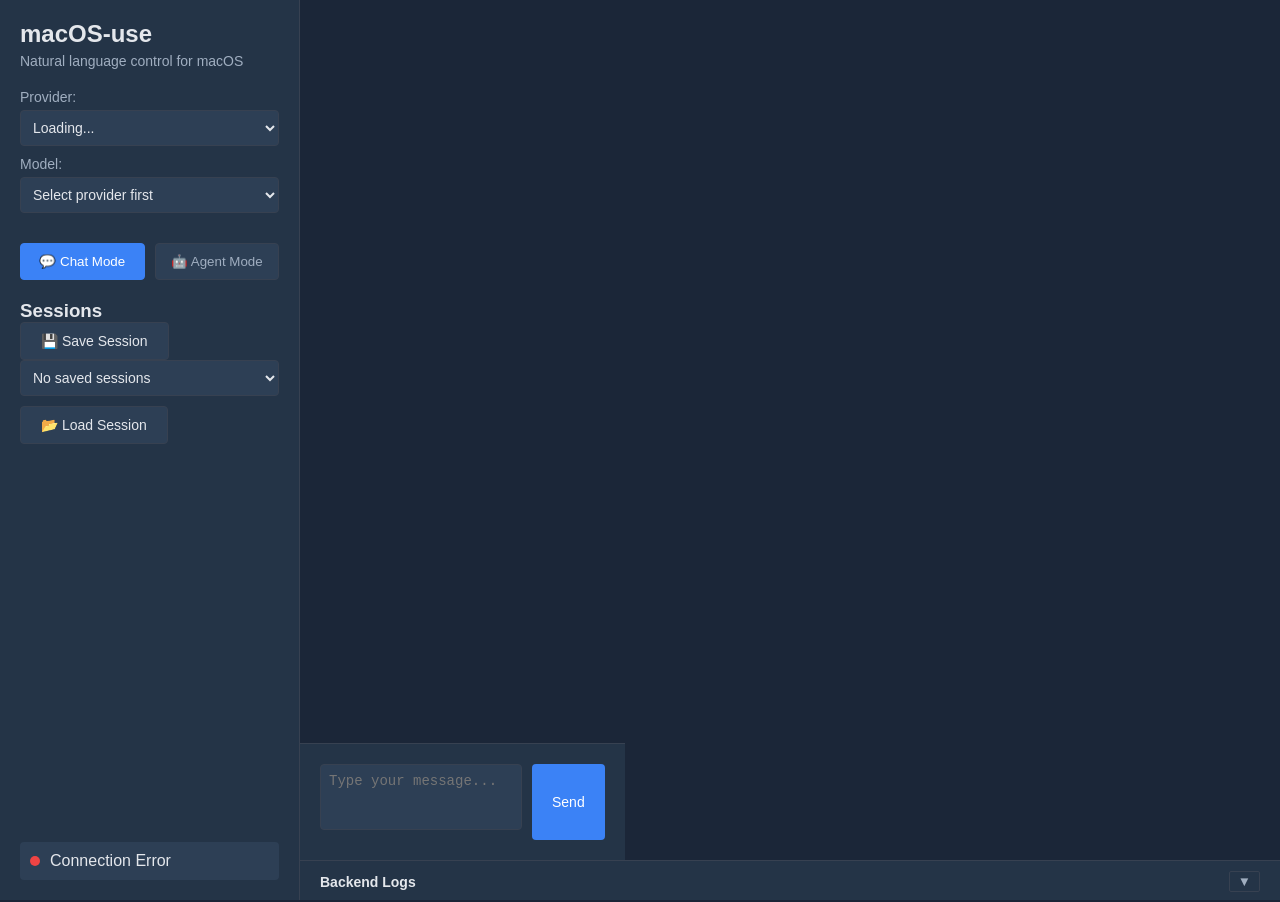
==== go-ui/assets/index.html @ 892811bf "Add native Go-based macOS desktop application - Create standalone native UI using Go and Wails frame" ====
<!DOCTYPE html>
<html lang="en">
<head>
    <meta charset="UTF-8">
    <meta name="viewport" content="width=device-width, initial-scale=1.0">
    <title>macOS-use</title>
    <link rel="stylesheet" href="styles.css">
</head>
<body>
    <div id="app">
        <div class="sidebar">
            <div class="logo">
                <h1>macOS-use</h1>
                <p class="tagline">Natural language control for macOS</p>
            </div>
            
            <div class="provider-selector">
                <label for="provider">Provider:</label>
                <select id="provider">
                    <option value="">Loading...</option>
                </select>
                
                <label for="model">Model:</label>
                <select id="model">
                    <option value="">Select provider first</option>
                </select>
            </div>
            
            <div class="mode-selector">
                <button class="mode-btn active" data-mode="chat">💬 Chat Mode</button>
                <button class="mode-btn" data-mode="agent">🤖 Agent Mode</button>
            </div>
            
            <div class="session-controls">
                <h3>Sessions</h3>
                <button id="save-session" class="btn-secondary">💾 Save Session</button>
                <select id="session-list">
                    <option value="">No saved sessions</option>
                </select>
                <button id="load-session" class="btn-secondary">📂 Load Session</button>
            </div>
            
            <div class="status-indicator">
                <div class="status-dot" id="connection-status"></div>
                <span id="status-text">Connecting...</span>
            </div>
        </div>
        
        <div class="main-content">
            <div id="chat-view" class="view active">
                <div class="chat-container">
                    <div id="chat-messages" class="messages"></div>
                    <div class="input-area">
                        <textarea id="chat-input" placeholder="Type your message..." rows="3"></textarea>
                        <button id="send-btn" class="btn-primary">Send</button>
                        <button id="stop-btn" class="btn-danger" style="display: none;">Stop</button>
                    </div>
                </div>
            </div>
            
            <div id="agent-view" class="view">
                <div class="terminal-container">
                    <div id="terminal-output" class="terminal"></div>
                    <div class="input-area">
                        <input type="text" id="agent-input" placeholder="Enter task...">
                        <button id="execute-btn" class="btn-primary">Execute</button>
                        <button id="stop-agent-btn" class="btn-danger" style="display: none;">Stop</button>
                    </div>
                </div>
            </div>
            
            <div id="log-panel" class="log-panel">
                <div class="log-header">
                    <h3>Backend Logs</h3>
                    <button id="toggle-logs" class="btn-small">▼</button>
                </div>
                <div id="log-content" class="log-content"></div>
            </div>
        </div>
    </div>
    
    <script src="/wails/runtime.js"></script>
    <script src="app.js"></script>
</body>
</html>
---- go-ui/assets/styles.css ----
:root {
    --bg-primary: #1b2638;
    --bg-secondary: #243447;
    --bg-tertiary: #2d3f55;
    --text-primary: #e4e7ec;
    --text-secondary: #a0aec0;
    --accent-primary: #3b82f6;
    --accent-hover: #2563eb;
    --success: #10b981;
    --warning: #f59e0b;
    --danger: #ef4444;
    --border: #374151;
}

* {
    margin: 0;
    padding: 0;
    box-sizing: border-box;
}

body {
    font-family: -apple-system, BlinkMacSystemFont, 'Segoe UI', Roboto, sans-serif;
    background-color: var(--bg-primary);
    color: var(--text-primary);
    height: 100vh;
    overflow: hidden;
}

#app {
    display: flex;
    height: 100vh;
}

/* Sidebar */
.sidebar {
    width: 300px;
    background-color: var(--bg-secondary);
    padding: 20px;
    display: flex;
    flex-direction: column;
    gap: 20px;
    border-right: 1px solid var(--border);
}

.logo h1 {
    font-size: 24px;
    margin-bottom: 5px;
}

.tagline {
    color: var(--text-secondary);
    font-size: 14px;
}

/* Form Controls */
label {
    display: block;
    margin-bottom: 5px;
    font-size: 14px;
    color: var(--text-secondary);
}

select, input[type="text"], textarea {
    width: 100%;
    padding: 8px;
    background-color: var(--bg-tertiary);
    border: 1px solid var(--border);
    border-radius: 4px;
    color: var(--text-primary);
    font-size: 14px;
    margin-bottom: 10px;
}

select:focus, input:focus, textarea:focus {
    outline: none;
    border-color: var(--accent-primary);
}

/* Mode Selector */
.mode-selector {
    display: flex;
    gap: 10px;
}

.mode-btn {
    flex: 1;
    padding: 10px;
    background-color: var(--bg-tertiary);
    border: 1px solid var(--border);
    border-radius: 4px;
    color: var(--text-secondary);
    cursor: pointer;
    transition: all 0.2s;
}

.mode-btn.active {
    background-color: var(--accent-primary);
    color: white;
    border-color: var(--accent-primary);
}

.mode-btn:hover:not(.active) {
    background-color: var(--bg-primary);
}

/* Buttons */
.btn-primary, .btn-secondary, .btn-danger {
    padding: 10px 20px;
    border: none;
    border-radius: 4px;
    cursor: pointer;
    font-size: 14px;
    transition: all 0.2s;
}

.btn-primary {
    background-color: var(--accent-primary);
    color: white;
}

.btn-primary:hover {
    background-color: var(--accent-hover);
}

.btn-secondary {
    background-color: var(--bg-tertiary);
    color: var(--text-primary);
    border: 1px solid var(--border);
}

.btn-secondary:hover {
    background-color: var(--bg-primary);
}

.btn-danger {
    background-color: var(--danger);
    color: white;
}

.btn-danger:hover {
    background-color: #dc2626;
}

/* Status Indicator */
.status-indicator {
    display: flex;
    align-items: center;
    gap: 10px;
    margin-top: auto;
    padding: 10px;
    background-color: var(--bg-tertiary);
    border-radius: 4px;
}

.status-dot {
    width: 10px;
    height: 10px;
    border-radius: 50%;
    background-color: var(--warning);
}

.status-dot.connected {
    background-color: var(--success);
}

.status-dot.error {
    background-color: var(--danger);
}

/* Main Content */
.main-content {
    flex: 1;
    display: flex;
    flex-direction: column;
}

.view {
    display: none;
    flex: 1;
    overflow: hidden;
}

.view.active {
    display: flex;
}

/* Chat View */
.chat-container {
    display: flex;
    flex-direction: column;
    height: 100%;
}

.messages {
    flex: 1;
    overflow-y: auto;
    padding: 20px;
}

.message {
    margin-bottom: 20px;
}

.message.user {
    text-align: right;
}

.message-content {
    display: inline-block;
    padding: 10px 15px;
    border-radius: 10px;
    max-width: 70%;
}

.message.user .message-content {
    background-color: var(--accent-primary);
    color: white;
}

.message.assistant .message-content {
    background-color: var(--bg-tertiary);
}

.message.system {
    text-align: center;
    color: var(--text-secondary);
    font-size: 14px;
}

/* Terminal View */
.terminal-container {
    display: flex;
    flex-direction: column;
    height: 100%;
}

.terminal {
    flex: 1;
    background-color: #000;
    color: #0f0;
    font-family: 'SF Mono', Monaco, monospace;
    font-size: 14px;
    padding: 20px;
    overflow-y: auto;
}

.terminal-line {
    margin-bottom: 5px;
}

/* Input Area */
.input-area {
    display: flex;
    gap: 10px;
    padding: 20px;
    background-color: var(--bg-secondary);
    border-top: 1px solid var(--border);
}

.input-area textarea {
    flex: 1;
    resize: none;
}

.input-area input[type="text"] {
    flex: 1;
    margin: 0;
}

/* Log Panel */
.log-panel {
    background-color: var(--bg-secondary);
    border-top: 1px solid var(--border);
    transition: height 0.3s;
    height: 40px;
}

.log-panel.expanded {
    height: 200px;
}

.log-header {
    display: flex;
    justify-content: space-between;
    align-items: center;
    padding: 10px 20px;
}

.log-header h3 {
    font-size: 14px;
}

.btn-small {
    padding: 2px 8px;
    background: none;
    border: 1px solid var(--border);
    color: var(--text-secondary);
    cursor: pointer;
    border-radius: 2px;
}

.log-content {
    height: calc(100% - 40px);
    overflow-y: auto;
    padding: 0 20px;
    font-family: 'SF Mono', Monaco, monospace;
    font-size: 12px;
    color: var(--text-secondary);
}
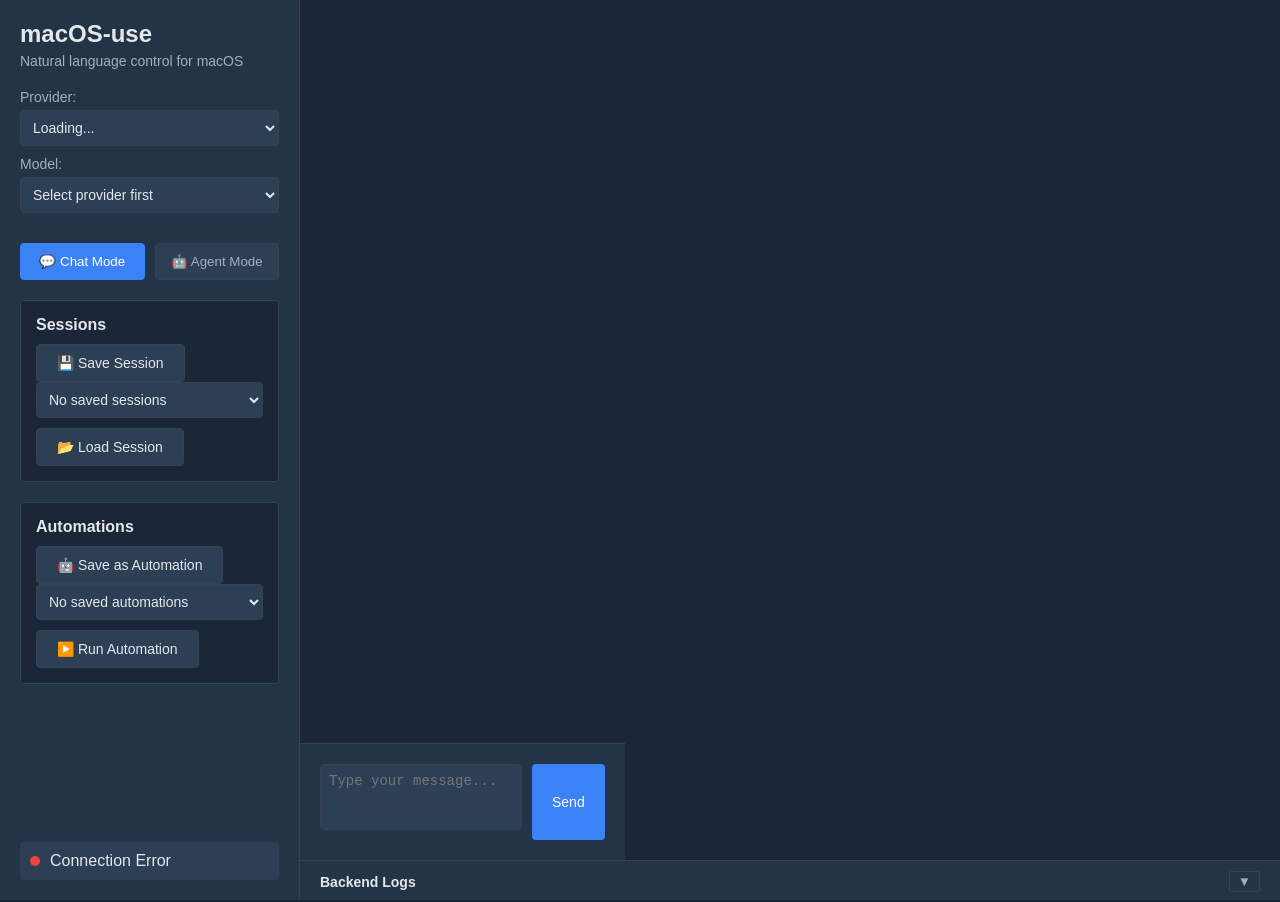
==== commit 2852e0d3: "Implement comprehensive web interface features in Go UI - Add full provider management with real API" ====
--- a/go-ui/assets/index.html
+++ b/go-ui/assets/index.html
@@ -38,6 +38,15 @@
                     <option value="">No saved sessions</option>
                 </select>
                 <button id="load-session" class="btn-secondary">📂 Load Session</button>
+            </div>
+            
+            <div class="automation-controls">
+                <h3>Automations</h3>
+                <button id="save-automation" class="btn-secondary">🤖 Save as Automation</button>
+                <select id="automation-list">
+                    <option value="">No saved automations</option>
+                </select>
+                <button id="run-automation" class="btn-secondary">▶️ Run Automation</button>
             </div>
             
             <div class="status-indicator">
--- a/go-ui/assets/styles.css
+++ b/go-ui/assets/styles.css
@@ -60,6 +60,22 @@
     color: var(--text-secondary);
 }
 
+/* Session & Automation Controls */
+.session-controls,
+.automation-controls {
+    border: 1px solid var(--border);
+    border-radius: 4px;
+    padding: 15px;
+    background-color: var(--bg-primary);
+}
+
+.session-controls h3,
+.automation-controls h3 {
+    margin-bottom: 10px;
+    font-size: 16px;
+    color: var(--text-primary);
+}
+
 select, input[type="text"], textarea {
     width: 100%;
     padding: 8px;
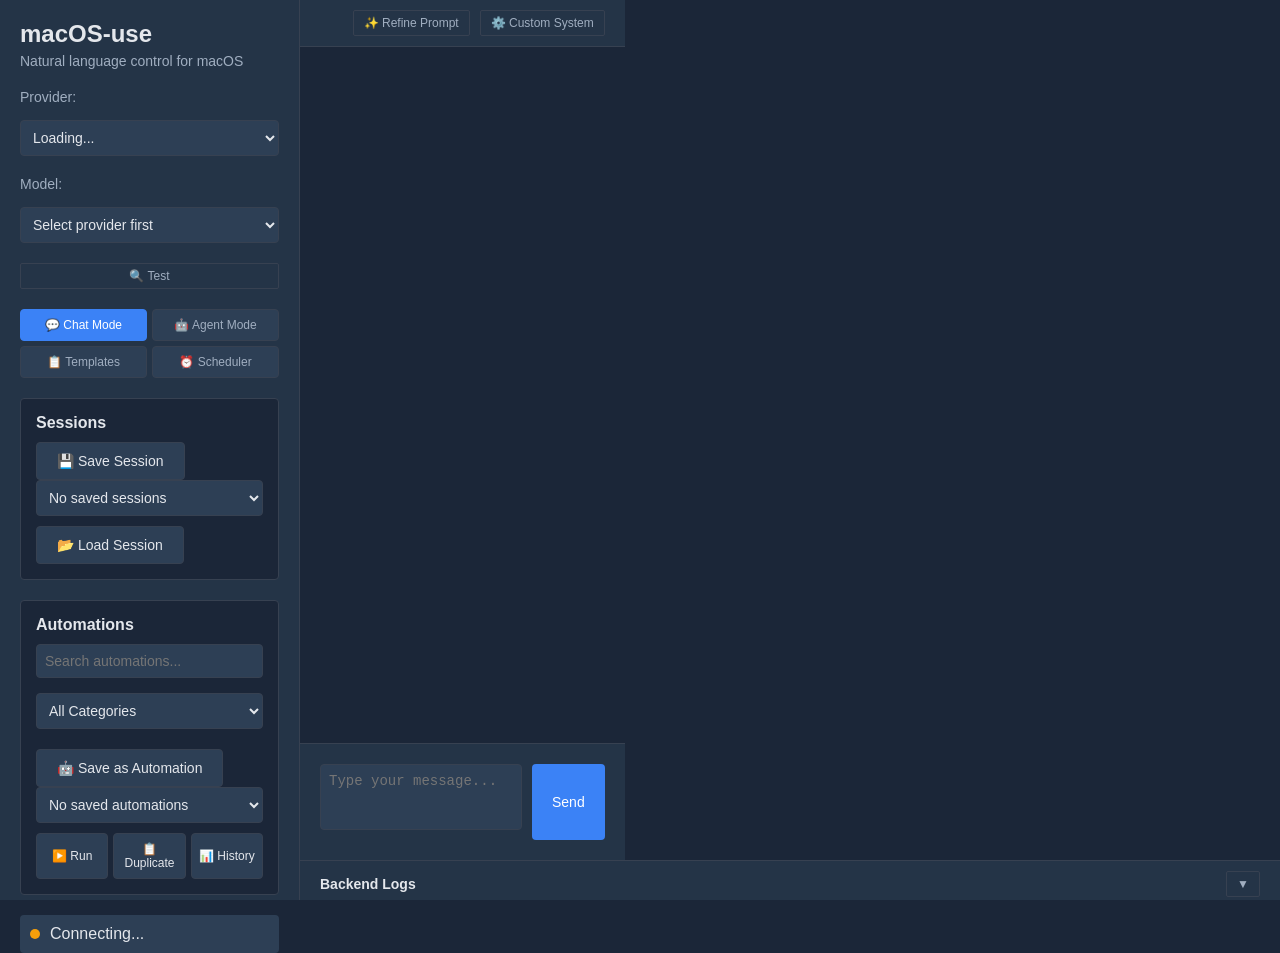
==== commit 4cf599b7: "Enhance FF-Automator with comprehensive native UI and security improvements - Add comprehensive .git" ====
--- a/go-ui/assets/index.html
+++ b/go-ui/assets/index.html
@@ -24,11 +24,15 @@
                 <select id="model">
                     <option value="">Select provider first</option>
                 </select>
+                
+                <button id="test-provider" class="btn-small" title="Test Provider Connection">🔍 Test</button>
             </div>
             
             <div class="mode-selector">
                 <button class="mode-btn active" data-mode="chat">💬 Chat Mode</button>
                 <button class="mode-btn" data-mode="agent">🤖 Agent Mode</button>
+                <button class="mode-btn" data-mode="templates">📋 Templates</button>
+                <button class="mode-btn" data-mode="scheduler">⏰ Scheduler</button>
             </div>
             
             <div class="session-controls">
@@ -42,11 +46,21 @@
             
             <div class="automation-controls">
                 <h3>Automations</h3>
+                <div class="automation-search">
+                    <input type="text" id="automation-search" placeholder="Search automations...">
+                    <select id="category-filter">
+                        <option value="">All Categories</option>
+                    </select>
+                </div>
                 <button id="save-automation" class="btn-secondary">🤖 Save as Automation</button>
                 <select id="automation-list">
                     <option value="">No saved automations</option>
                 </select>
-                <button id="run-automation" class="btn-secondary">▶️ Run Automation</button>
+                <div class="automation-actions">
+                    <button id="run-automation" class="btn-secondary">▶️ Run</button>
+                    <button id="duplicate-automation" class="btn-secondary">📋 Duplicate</button>
+                    <button id="view-history" class="btn-secondary">📊 History</button>
+                </div>
             </div>
             
             <div class="status-indicator">
@@ -58,6 +72,17 @@
         <div class="main-content">
             <div id="chat-view" class="view active">
                 <div class="chat-container">
+                    <div class="chat-header">
+                        <div class="chat-controls">
+                            <button id="interrupt-chat" class="btn-warning" style="display: none;">⏹️ Interrupt</button>
+                            <button id="redirect-chat" class="btn-warning" style="display: none;">🔄 Redirect</button>
+                            <button id="add-task" class="btn-secondary" style="display: none;">➕ Add Task</button>
+                        </div>
+                        <div class="chat-settings">
+                            <button id="refine-prompt" class="btn-small">✨ Refine Prompt</button>
+                            <button id="custom-system" class="btn-small">⚙️ Custom System</button>
+                        </div>
+                    </div>
                     <div id="chat-messages" class="messages"></div>
                     <div class="input-area">
                         <textarea id="chat-input" placeholder="Type your message..." rows="3"></textarea>
@@ -78,6 +103,30 @@
                 </div>
             </div>
             
+            <div id="templates-view" class="view">
+                <div class="templates-container">
+                    <div class="templates-header">
+                        <h2>Automation Templates</h2>
+                        <p>Create automations from pre-built templates</p>
+                    </div>
+                    <div id="template-grid" class="template-grid"></div>
+                </div>
+            </div>
+            
+            <div id="scheduler-view" class="view">
+                <div class="scheduler-container">
+                    <div class="scheduler-header">
+                        <h2>Automation Scheduler</h2>
+                        <p>Manage scheduled automations</p>
+                    </div>
+                    <div class="scheduler-controls">
+                        <button id="refresh-scheduled" class="btn-secondary">🔄 Refresh</button>
+                        <button id="add-schedule" class="btn-primary">➕ Add Schedule</button>
+                    </div>
+                    <div id="scheduled-list" class="scheduled-list"></div>
+                </div>
+            </div>
+            
             <div id="log-panel" class="log-panel">
                 <div class="log-header">
                     <h3>Backend Logs</h3>
@@ -88,7 +137,122 @@
         </div>
     </div>
     
+    <!-- Modal for custom system message -->
+    <div id="system-message-modal" class="modal">
+        <div class="modal-content">
+            <div class="modal-header">
+                <h3>Custom System Message</h3>
+                <span class="close" id="close-system-modal">&times;</span>
+            </div>
+            <div class="modal-body">
+                <textarea id="system-message-input" placeholder="Enter custom system message..." rows="10"></textarea>
+            </div>
+            <div class="modal-footer">
+                <button id="save-system-message" class="btn-primary">Save</button>
+                <button id="cancel-system-message" class="btn-secondary">Cancel</button>
+            </div>
+        </div>
+    </div>
+    
+    <!-- Modal for template creation -->
+    <div id="template-modal" class="modal">
+        <div class="modal-content">
+            <div class="modal-header">
+                <h3>Create from Template</h3>
+                <span class="close" id="close-template-modal">&times;</span>
+            </div>
+            <div class="modal-body">
+                <div id="template-form"></div>
+            </div>
+            <div class="modal-footer">
+                <button id="create-from-template" class="btn-primary">Create Automation</button>
+                <button id="cancel-template" class="btn-secondary">Cancel</button>
+            </div>
+        </div>
+    </div>
+    
+    <!-- Modal for scheduling -->
+    <div id="schedule-modal" class="modal">
+        <div class="modal-content">
+            <div class="modal-header">
+                <h3>Schedule Automation</h3>
+                <span class="close" id="close-schedule-modal">&times;</span>
+            </div>
+            <div class="modal-body">
+                <div class="form-group">
+                    <label for="schedule-automation">Automation:</label>
+                    <select id="schedule-automation">
+                        <option value="">Select automation...</option>
+                    </select>
+                </div>
+                <div class="form-group">
+                    <label for="cron-expression">Cron Expression:</label>
+                    <input type="text" id="cron-expression" placeholder="0 9 * * 1-5">
+                    <small>Examples: "0 9 * * 1-5" (9 AM weekdays), "0 */2 * * *" (every 2 hours)</small>
+                </div>
+                <div class="form-group">
+                    <label>
+                        <input type="checkbox" id="schedule-enabled" checked>
+                        Enabled
+                    </label>
+                </div>
+            </div>
+            <div class="modal-footer">
+                <button id="save-schedule" class="btn-primary">Save Schedule</button>
+                <button id="cancel-schedule" class="btn-secondary">Cancel</button>
+            </div>
+        </div>
+    </div>
+    
+    <!-- Modal for automation history -->
+    <div id="history-modal" class="modal">
+        <div class="modal-content">
+            <div class="modal-header">
+                <h3>Automation History</h3>
+                <span class="close" id="close-history-modal">&times;</span>
+            </div>
+            <div class="modal-body">
+                <div id="history-content"></div>
+            </div>
+            <div class="modal-footer">
+                <button id="close-history" class="btn-secondary">Close</button>
+            </div>
+        </div>
+    </div>
+    
+    <!-- Modal for prompt refinement -->
+    <div id="refine-modal" class="modal">
+        <div class="modal-content">
+            <div class="modal-header">
+                <h3>Refine Prompt</h3>
+                <span class="close" id="close-refine-modal">&times;</span>
+            </div>
+            <div class="modal-body">
+                <div class="form-group">
+                    <label for="original-prompt">Original Prompt:</label>
+                    <textarea id="original-prompt" rows="4" readonly></textarea>
+                </div>
+                <div class="form-group">
+                    <label for="refined-prompt">Refined Prompt:</label>
+                    <textarea id="refined-prompt" rows="6" readonly></textarea>
+                </div>
+            </div>
+            <div class="modal-footer">
+                <button id="use-refined-prompt" class="btn-primary">Use Refined Prompt</button>
+                <button id="cancel-refine" class="btn-secondary">Cancel</button>
+            </div>
+        </div>
+    </div>
+    
     <script src="/wails/runtime.js"></script>
+    <script>
+        // Debug Wails runtime loading
+        console.log('Wails runtime loaded:', !!window.runtime);
+        console.log('Wails Go bindings:', !!window.go);
+        if (window.go) {
+            console.log('Go UI App available:', !!window.go.ui?.App);
+        }
+    </script>
     <script src="app.js"></script>
 </body>
 </html>
--- a/go-ui/assets/styles.css
+++ b/go-ui/assets/styles.css
@@ -60,6 +60,23 @@
     color: var(--text-secondary);
 }
 
+/* Provider Selector */
+.provider-selector {
+    display: flex;
+    flex-direction: column;
+    gap: 10px;
+}
+
+.provider-selector > div {
+    display: flex;
+    gap: 5px;
+    align-items: center;
+}
+
+.provider-selector select {
+    flex: 1;
+}
+
 /* Session & Automation Controls */
 .session-controls,
 .automation-controls {
@@ -76,7 +93,26 @@
     color: var(--text-primary);
 }
 
-select, input[type="text"], textarea {
+/* Automation Search */
+.automation-search {
+    display: flex;
+    flex-direction: column;
+    gap: 5px;
+    margin-bottom: 10px;
+}
+
+.automation-actions {
+    display: flex;
+    gap: 5px;
+}
+
+.automation-actions button {
+    flex: 1;
+    padding: 8px 5px;
+    font-size: 12px;
+}
+
+select, input[type="text"], input[type="checkbox"], textarea {
     width: 100%;
     padding: 8px;
     background-color: var(--bg-tertiary);
@@ -87,6 +123,10 @@
     margin-bottom: 10px;
 }
 
+input[type="checkbox"] {
+    width: auto;
+}
+
 select:focus, input:focus, textarea:focus {
     outline: none;
     border-color: var(--accent-primary);
@@ -94,19 +134,21 @@
 
 /* Mode Selector */
 .mode-selector {
-    display: flex;
-    gap: 10px;
+    display: grid;
+    grid-template-columns: 1fr 1fr;
+    gap: 5px;
 }
 
 .mode-btn {
-    flex: 1;
-    padding: 10px;
+    padding: 8px 5px;
     background-color: var(--bg-tertiary);
     border: 1px solid var(--border);
     border-radius: 4px;
     color: var(--text-secondary);
     cursor: pointer;
     transition: all 0.2s;
+    font-size: 12px;
+    text-align: center;
 }
 
 .mode-btn.active {
@@ -120,7 +162,7 @@
 }
 
 /* Buttons */
-.btn-primary, .btn-secondary, .btn-danger {
+.btn-primary, .btn-secondary, .btn-danger, .btn-warning {
     padding: 10px 20px;
     border: none;
     border-radius: 4px;
@@ -138,6 +180,12 @@
     background-color: var(--accent-hover);
 }
 
+.btn-primary:disabled {
+    background-color: var(--bg-tertiary);
+    color: var(--text-secondary);
+    cursor: not-allowed;
+}
+
 .btn-secondary {
     background-color: var(--bg-tertiary);
     color: var(--text-primary);
@@ -146,6 +194,12 @@
 
 .btn-secondary:hover {
     background-color: var(--bg-primary);
+}
+
+.btn-secondary:disabled {
+    background-color: var(--bg-tertiary);
+    color: var(--text-secondary);
+    cursor: not-allowed;
 }
 
 .btn-danger {
@@ -155,6 +209,29 @@
 
 .btn-danger:hover {
     background-color: #dc2626;
+}
+
+.btn-warning {
+    background-color: var(--warning);
+    color: white;
+}
+
+.btn-warning:hover {
+    background-color: #d97706;
+}
+
+.btn-small {
+    padding: 5px 10px;
+    font-size: 12px;
+    background: none;
+    border: 1px solid var(--border);
+    color: var(--text-secondary);
+    cursor: pointer;
+    border-radius: 2px;
+}
+
+.btn-small:hover {
+    background-color: var(--bg-tertiary);
 }
 
 /* Status Indicator */
@@ -207,6 +284,25 @@
     height: 100%;
 }
 
+.chat-header {
+    display: flex;
+    justify-content: space-between;
+    align-items: center;
+    padding: 10px 20px;
+    background-color: var(--bg-secondary);
+    border-bottom: 1px solid var(--border);
+}
+
+.chat-controls {
+    display: flex;
+    gap: 10px;
+}
+
+.chat-settings {
+    display: flex;
+    gap: 10px;
+}
+
 .messages {
     flex: 1;
     overflow-y: auto;
@@ -262,6 +358,137 @@
 
 .terminal-line {
     margin-bottom: 5px;
+}
+
+/* Templates View */
+.templates-container {
+    display: flex;
+    flex-direction: column;
+    height: 100%;
+    padding: 20px;
+}
+
+.templates-header {
+    margin-bottom: 20px;
+}
+
+.templates-header h2 {
+    margin-bottom: 5px;
+}
+
+.templates-header p {
+    color: var(--text-secondary);
+}
+
+.template-grid {
+    display: grid;
+    grid-template-columns: repeat(auto-fill, minmax(300px, 1fr));
+    gap: 20px;
+    overflow-y: auto;
+}
+
+.template-card {
+    background-color: var(--bg-secondary);
+    border: 1px solid var(--border);
+    border-radius: 8px;
+    padding: 20px;
+    display: flex;
+    flex-direction: column;
+    gap: 10px;
+}
+
+.template-card h3 {
+    margin-bottom: 10px;
+    color: var(--text-primary);
+}
+
+.template-card p {
+    color: var(--text-secondary);
+    flex: 1;
+}
+
+.template-meta {
+    display: flex;
+    justify-content: space-between;
+    align-items: center;
+    margin-bottom: 10px;
+}
+
+.category {
+    background-color: var(--bg-tertiary);
+    padding: 2px 8px;
+    border-radius: 4px;
+    font-size: 12px;
+}
+
+.tags {
+    display: flex;
+    gap: 5px;
+}
+
+.tag {
+    background-color: var(--accent-primary);
+    color: white;
+    padding: 2px 6px;
+    border-radius: 3px;
+    font-size: 11px;
+}
+
+/* Scheduler View */
+.scheduler-container {
+    display: flex;
+    flex-direction: column;
+    height: 100%;
+    padding: 20px;
+}
+
+.scheduler-header {
+    margin-bottom: 20px;
+}
+
+.scheduler-header h2 {
+    margin-bottom: 5px;
+}
+
+.scheduler-header p {
+    color: var(--text-secondary);
+}
+
+.scheduler-controls {
+    display: flex;
+    gap: 10px;
+    margin-bottom: 20px;
+}
+
+.scheduled-list {
+    display: flex;
+    flex-direction: column;
+    gap: 10px;
+    overflow-y: auto;
+}
+
+.scheduled-card {
+    background-color: var(--bg-secondary);
+    border: 1px solid var(--border);
+    border-radius: 8px;
+    padding: 15px;
+    display: flex;
+    justify-content: space-between;
+    align-items: center;
+}
+
+.scheduled-card h4 {
+    margin-bottom: 5px;
+}
+
+.scheduled-card p {
+    color: var(--text-secondary);
+    font-size: 12px;
+}
+
+.scheduled-actions {
+    display: flex;
+    gap: 5px;
 }
 
 /* Input Area */
@@ -306,15 +533,6 @@
     font-size: 14px;
 }
 
-.btn-small {
-    padding: 2px 8px;
-    background: none;
-    border: 1px solid var(--border);
-    color: var(--text-secondary);
-    cursor: pointer;
-    border-radius: 2px;
-}
-
 .log-content {
     height: calc(100% - 40px);
     overflow-y: auto;
@@ -322,4 +540,171 @@
     font-family: 'SF Mono', Monaco, monospace;
     font-size: 12px;
     color: var(--text-secondary);
+}
+
+/* Modals */
+.modal {
+    display: none;
+    position: fixed;
+    z-index: 1000;
+    left: 0;
+    top: 0;
+    width: 100%;
+    height: 100%;
+    background-color: rgba(0, 0, 0, 0.5);
+}
+
+.modal-content {
+    background-color: var(--bg-secondary);
+    margin: 5% auto;
+    padding: 0;
+    border: 1px solid var(--border);
+    border-radius: 8px;
+    width: 90%;
+    max-width: 600px;
+    max-height: 80vh;
+    overflow-y: auto;
+}
+
+.modal-header {
+    display: flex;
+    justify-content: space-between;
+    align-items: center;
+    padding: 20px;
+    border-bottom: 1px solid var(--border);
+}
+
+.modal-header h3 {
+    margin: 0;
+}
+
+.close {
+    font-size: 24px;
+    cursor: pointer;
+    color: var(--text-secondary);
+}
+
+.close:hover {
+    color: var(--text-primary);
+}
+
+.modal-body {
+    padding: 20px;
+}
+
+.modal-footer {
+    display: flex;
+    justify-content: flex-end;
+    gap: 10px;
+    padding: 20px;
+    border-top: 1px solid var(--border);
+}
+
+.form-group {
+    margin-bottom: 15px;
+}
+
+.form-group label {
+    display: block;
+    margin-bottom: 5px;
+    color: var(--text-secondary);
+}
+
+.form-group input,
+.form-group textarea,
+.form-group select {
+    width: 100%;
+    padding: 8px;
+    background-color: var(--bg-tertiary);
+    border: 1px solid var(--border);
+    border-radius: 4px;
+    color: var(--text-primary);
+    font-size: 14px;
+}
+
+.form-group small {
+    color: var(--text-secondary);
+    font-size: 12px;
+}
+
+/* History entries */
+.history-entry {
+    display: flex;
+    justify-content: space-between;
+    align-items: center;
+    padding: 10px;
+    border-bottom: 1px solid var(--border);
+}
+
+.history-entry:last-child {
+    border-bottom: none;
+}
+
+.history-date {
+    font-size: 12px;
+    color: var(--text-secondary);
+}
+
+.history-status {
+    padding: 2px 8px;
+    border-radius: 4px;
+    font-size: 12px;
+    font-weight: bold;
+}
+
+.history-status.status-success {
+    background-color: var(--success);
+    color: white;
+}
+
+.history-status.status-failed {
+    background-color: var(--danger);
+    color: white;
+}
+
+.history-duration {
+    font-size: 12px;
+    color: var(--text-secondary);
+}
+
+.history-error {
+    color: var(--danger);
+    font-size: 12px;
+    margin-top: 5px;
+}
+
+/* Responsive design */
+@media (max-width: 768px) {
+    .sidebar {
+        width: 250px;
+    }
+    
+    .template-grid {
+        grid-template-columns: 1fr;
+    }
+    
+    .modal-content {
+        width: 95%;
+        margin: 2% auto;
+    }
+}
+
+@media (max-width: 480px) {
+    .sidebar {
+        width: 100%;
+        position: fixed;
+        top: 0;
+        left: -100%;
+        height: 100vh;
+        z-index: 100;
+        transition: left 0.3s;
+    }
+    
+    .sidebar.open {
+        left: 0;
+    }
+    
+    .main-content {
+        width: 100%;
+    }
 }
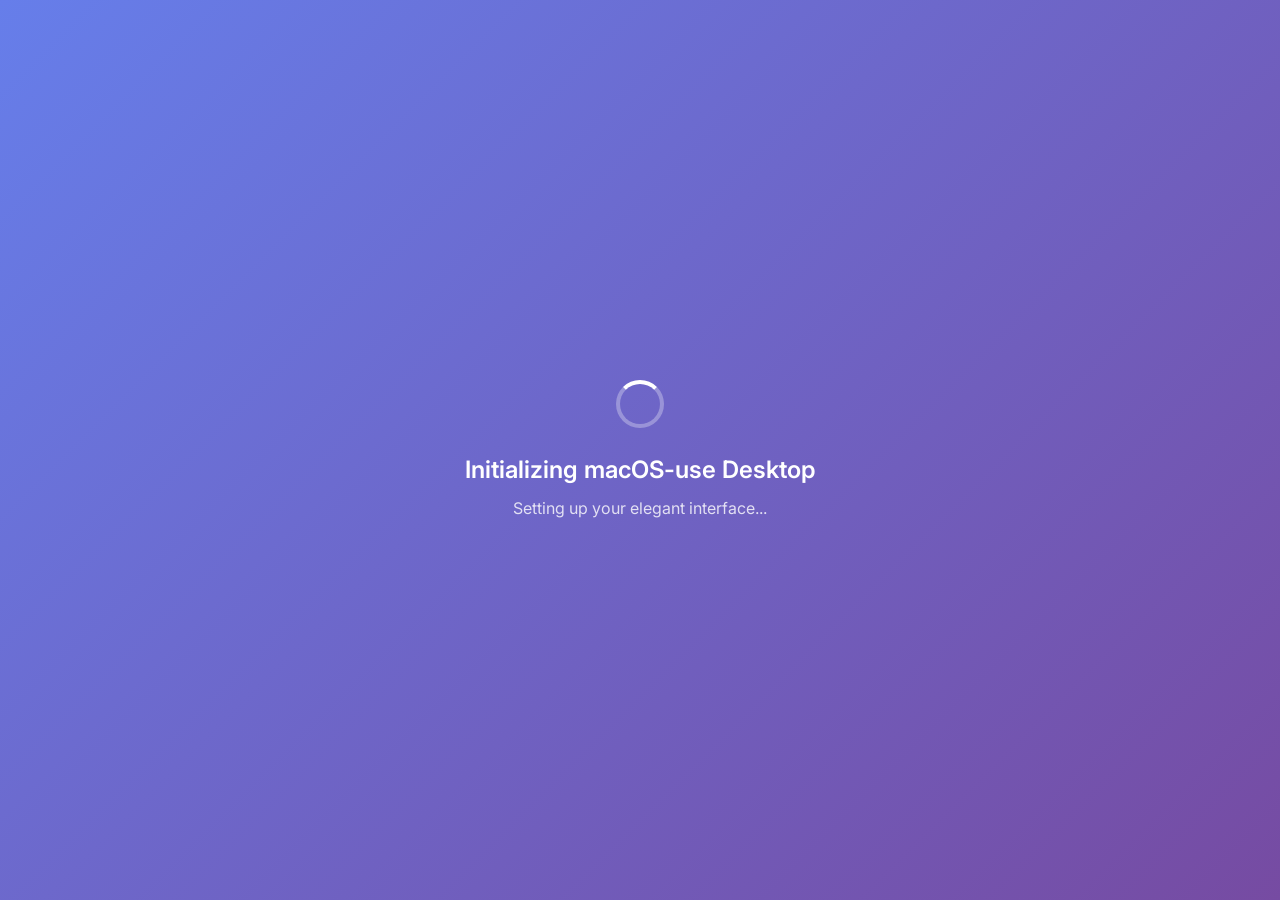
==== commit ecc04a8f: "Implement complete ZAI integration with GLM-4.6 and Vision MCP ## ZAI Provider Implementation - Upda" ====
--- a/go-ui/assets/index.html
+++ b/go-ui/assets/index.html
@@ -1,258 +1,686 @@
 <!DOCTYPE html>
 <html lang="en">
 <head>
-    <meta charset="UTF-8">
-    <meta name="viewport" content="width=device-width, initial-scale=1.0">
-    <title>macOS-use</title>
-    <link rel="stylesheet" href="styles.css">
+	<meta charset="UTF-8">
+	<meta name="viewport" content="width=device-width, initial-scale=1.0">
+	<title>macOS-use Desktop</title>
+	<link rel="stylesheet" href="styles.css">
+	<link rel="preconnect" href="https://fonts.googleapis.com">
+	<link rel="preconnect" href="https://fonts.gstatic.com" crossorigin>
+	<link href="https://fonts.googleapis.com/css2?family=Inter:wght@300;400;500;600;700&display=swap" rel="stylesheet">
+	<link rel="stylesheet" href="https://cdnjs.cloudflare.com/ajax/libs/font-awesome/6.4.0/css/all.min.css">
 </head>
 <body>
-    <div id="app">
-        <div class="sidebar">
-            <div class="logo">
-                <h1>macOS-use</h1>
-                <p class="tagline">Natural language control for macOS</p>
-            </div>
-            
-            <div class="provider-selector">
-                <label for="provider">Provider:</label>
-                <select id="provider">
-                    <option value="">Loading...</option>
-                </select>
-                
-                <label for="model">Model:</label>
-                <select id="model">
-                    <option value="">Select provider first</option>
-                </select>
-                
-                <button id="test-provider" class="btn-small" title="Test Provider Connection">🔍 Test</button>
-            </div>
-            
-            <div class="mode-selector">
-                <button class="mode-btn active" data-mode="chat">💬 Chat Mode</button>
-                <button class="mode-btn" data-mode="agent">🤖 Agent Mode</button>
-                <button class="mode-btn" data-mode="templates">📋 Templates</button>
-                <button class="mode-btn" data-mode="scheduler">⏰ Scheduler</button>
-            </div>
-            
-            <div class="session-controls">
-                <h3>Sessions</h3>
-                <button id="save-session" class="btn-secondary">💾 Save Session</button>
-                <select id="session-list">
-                    <option value="">No saved sessions</option>
-                </select>
-                <button id="load-session" class="btn-secondary">📂 Load Session</button>
-            </div>
-            
-            <div class="automation-controls">
-                <h3>Automations</h3>
-                <div class="automation-search">
-                    <input type="text" id="automation-search" placeholder="Search automations...">
-                    <select id="category-filter">
-                        <option value="">All Categories</option>
-                    </select>
-                </div>
-                <button id="save-automation" class="btn-secondary">🤖 Save as Automation</button>
-                <select id="automation-list">
-                    <option value="">No saved automations</option>
-                </select>
-                <div class="automation-actions">
-                    <button id="run-automation" class="btn-secondary">▶️ Run</button>
-                    <button id="duplicate-automation" class="btn-secondary">📋 Duplicate</button>
-                    <button id="view-history" class="btn-secondary">📊 History</button>
-                </div>
-            </div>
-            
-            <div class="status-indicator">
-                <div class="status-dot" id="connection-status"></div>
-                <span id="status-text">Connecting...</span>
-            </div>
-        </div>
-        
-        <div class="main-content">
-            <div id="chat-view" class="view active">
-                <div class="chat-container">
-                    <div class="chat-header">
-                        <div class="chat-controls">
-                            <button id="interrupt-chat" class="btn-warning" style="display: none;">⏹️ Interrupt</button>
-                            <button id="redirect-chat" class="btn-warning" style="display: none;">🔄 Redirect</button>
-                            <button id="add-task" class="btn-secondary" style="display: none;">➕ Add Task</button>
-                        </div>
-                        <div class="chat-settings">
-                            <button id="refine-prompt" class="btn-small">✨ Refine Prompt</button>
-                            <button id="custom-system" class="btn-small">⚙️ Custom System</button>
-                        </div>
-                    </div>
-                    <div id="chat-messages" class="messages"></div>
-                    <div class="input-area">
-                        <textarea id="chat-input" placeholder="Type your message..." rows="3"></textarea>
-                        <button id="send-btn" class="btn-primary">Send</button>
-                        <button id="stop-btn" class="btn-danger" style="display: none;">Stop</button>
-                    </div>
-                </div>
-            </div>
-            
-            <div id="agent-view" class="view">
-                <div class="terminal-container">
-                    <div id="terminal-output" class="terminal"></div>
-                    <div class="input-area">
-                        <input type="text" id="agent-input" placeholder="Enter task...">
-                        <button id="execute-btn" class="btn-primary">Execute</button>
-                        <button id="stop-agent-btn" class="btn-danger" style="display: none;">Stop</button>
-                    </div>
-                </div>
-            </div>
-            
-            <div id="templates-view" class="view">
-                <div class="templates-container">
-                    <div class="templates-header">
-                        <h2>Automation Templates</h2>
-                        <p>Create automations from pre-built templates</p>
-                    </div>
-                    <div id="template-grid" class="template-grid"></div>
-                </div>
-            </div>
-            
-            <div id="scheduler-view" class="view">
-                <div class="scheduler-container">
-                    <div class="scheduler-header">
-                        <h2>Automation Scheduler</h2>
-                        <p>Manage scheduled automations</p>
-                    </div>
-                    <div class="scheduler-controls">
-                        <button id="refresh-scheduled" class="btn-secondary">🔄 Refresh</button>
-                        <button id="add-schedule" class="btn-primary">➕ Add Schedule</button>
-                    </div>
-                    <div id="scheduled-list" class="scheduled-list"></div>
-                </div>
-            </div>
-            
-            <div id="log-panel" class="log-panel">
-                <div class="log-header">
-                    <h3>Backend Logs</h3>
-                    <button id="toggle-logs" class="btn-small">▼</button>
-                </div>
-                <div id="log-content" class="log-content"></div>
-            </div>
-        </div>
-    </div>
-    
-    <!-- Modal for custom system message -->
-    <div id="system-message-modal" class="modal">
-        <div class="modal-content">
-            <div class="modal-header">
-                <h3>Custom System Message</h3>
-                <span class="close" id="close-system-modal">&times;</span>
-            </div>
-            <div class="modal-body">
-                <textarea id="system-message-input" placeholder="Enter custom system message..." rows="10"></textarea>
-            </div>
-            <div class="modal-footer">
-                <button id="save-system-message" class="btn-primary">Save</button>
-                <button id="cancel-system-message" class="btn-secondary">Cancel</button>
-            </div>
-        </div>
-    </div>
-    
-    <!-- Modal for template creation -->
-    <div id="template-modal" class="modal">
-        <div class="modal-content">
-            <div class="modal-header">
-                <h3>Create from Template</h3>
-                <span class="close" id="close-template-modal">&times;</span>
-            </div>
-            <div class="modal-body">
-                <div id="template-form"></div>
-            </div>
-            <div class="modal-footer">
-                <button id="create-from-template" class="btn-primary">Create Automation</button>
-                <button id="cancel-template" class="btn-secondary">Cancel</button>
-            </div>
-        </div>
-    </div>
-    
-    <!-- Modal for scheduling -->
-    <div id="schedule-modal" class="modal">
-        <div class="modal-content">
-            <div class="modal-header">
-                <h3>Schedule Automation</h3>
-                <span class="close" id="close-schedule-modal">&times;</span>
-            </div>
-            <div class="modal-body">
-                <div class="form-group">
-                    <label for="schedule-automation">Automation:</label>
-                    <select id="schedule-automation">
-                        <option value="">Select automation...</option>
-                    </select>
-                </div>
-                <div class="form-group">
-                    <label for="cron-expression">Cron Expression:</label>
-                    <input type="text" id="cron-expression" placeholder="0 9 * * 1-5">
-                    <small>Examples: "0 9 * * 1-5" (9 AM weekdays), "0 */2 * * *" (every 2 hours)</small>
-                </div>
-                <div class="form-group">
-                    <label>
-                        <input type="checkbox" id="schedule-enabled" checked>
-                        Enabled
-                    </label>
-                </div>
-            </div>
-            <div class="modal-footer">
-                <button id="save-schedule" class="btn-primary">Save Schedule</button>
-                <button id="cancel-schedule" class="btn-secondary">Cancel</button>
-            </div>
-        </div>
-    </div>
-    
-    <!-- Modal for automation history -->
-    <div id="history-modal" class="modal">
-        <div class="modal-content">
-            <div class="modal-header">
-                <h3>Automation History</h3>
-                <span class="close" id="close-history-modal">&times;</span>
-            </div>
-            <div class="modal-body">
-                <div id="history-content"></div>
-            </div>
-            <div class="modal-footer">
-                <button id="close-history" class="btn-secondary">Close</button>
-            </div>
-        </div>
-    </div>
-    
-    <!-- Modal for prompt refinement -->
-    <div id="refine-modal" class="modal">
-        <div class="modal-content">
-            <div class="modal-header">
-                <h3>Refine Prompt</h3>
-                <span class="close" id="close-refine-modal">&times;</span>
-            </div>
-            <div class="modal-body">
-                <div class="form-group">
-                    <label for="original-prompt">Original Prompt:</label>
-                    <textarea id="original-prompt" rows="4" readonly></textarea>
-                </div>
-                <div class="form-group">
-                    <label for="refined-prompt">Refined Prompt:</label>
-                    <textarea id="refined-prompt" rows="6" readonly></textarea>
-                </div>
-            </div>
-            <div class="modal-footer">
-                <button id="use-refined-prompt" class="btn-primary">Use Refined Prompt</button>
-                <button id="cancel-refine" class="btn-secondary">Cancel</button>
-            </div>
-        </div>
-    </div>
-    
-    <script src="/wails/runtime.js"></script>
-    <script>
-        // Debug Wails runtime loading
-        console.log('Wails runtime loaded:', !!window.runtime);
-        console.log('Wails Go bindings:', !!window.go);
-        if (window.go) {
-            console.log('Go UI App available:', !!window.go.ui?.App);
-        }
-    </script>
-    <script src="app.js"></script>
+	<div id="app">
+		<!-- Loading Screen -->
+		<div id="loading-screen" class="loading-screen">
+			<div class="loading-content">
+				<div class="loading-spinner"></div>
+				<h2>Initializing macOS-use Desktop</h2>
+				<p>Setting up your elegant interface...</p>
+			</div>
+		</div>
+
+		<!-- Main Application -->
+		<div id="main-app" class="main-app hidden">
+			<!-- Header -->
+			<header class="app-header">
+				<div class="header-content">
+					<div class="header-left">
+						<div class="app-logo">
+							<i class="fas fa-desktop"></i>
+							<span>macOS-use Desktop</span>
+						</div>
+					</div>
+					<div class="header-center">
+						<nav class="main-nav">
+							<button class="nav-btn active" data-tab="chat">
+								<i class="fas fa-comments"></i>
+								Chat
+							</button>
+							<button class="nav-btn" data-tab="agent">
+								<i class="fas fa-robot"></i>
+								Agent
+							</button>
+							<button class="nav-btn" data-tab="sessions">
+								<i class="fas fa-history"></i>
+								Sessions
+							</button>
+							<button class="nav-btn" data-tab="automations">
+								<i class="fas fa-magic"></i>
+								Automations
+							</button>
+							<button class="nav-btn" data-tab="providers">
+								<i class="fas fa-cogs"></i>
+								Providers
+							</button>
+						</nav>
+					</div>
+					<div class="header-right">
+						<button id="theme-toggle" class="btn btn-secondary btn-sm" type="button" title="Toggle light/dark mode">
+							<i class="fas fa-moon"></i>
+						</button>
+						<div class="connection-status" id="connection-status">
+							<i class="fas fa-circle"></i>
+							<span>Connected</span>
+						</div>
+					</div>
+				</div>
+			</header>
+
+			<!-- Main Content -->
+			<main class="app-main">
+				<!-- Chat Tab -->
+				<div id="chat-tab" class="tab-content active">
+					<div class="chat-layout">
+						<div class="chat-sidebar">
+							<div class="chat-controls">
+								<h3>
+									Saved Automations
+									<i class="fas fa-info-circle help-icon" title="Right-click any automation to save it for quick access"></i>
+								</h3>
+								<div class="automation-categories">
+									<div class="category-tabs">
+										<button class="category-tab active" data-category="Quick Tasks">Quick</button>
+										<button class="category-tab" data-category="Multi-Step Workflows">Workflows</button>
+										<button class="category-tab" data-category="Productivity Automations">Productivity</button>
+									</div>
+									<div id="automation-list" class="automation-list">
+										<div class="loading-automations">
+											<i class="fas fa-spinner fa-spin"></i>
+											Loading automations...
+										</div>
+									</div>
+								</div>
+
+								<!-- Context Bucket Section -->
+								<div class="context-bucket-section">
+									<h3>
+										Context Bucket
+										<i class="fas fa-info-circle help-icon" title="Add persistent context that the AI will reference across conversations"></i>
+										<button id="toggle-context-bucket" class="btn-icon-small" title="Toggle context bucket">
+											<i class="fas fa-chevron-down"></i>
+										</button>
+									</h3>
+									<div id="context-bucket-content" class="context-bucket-content">
+										<div class="context-bucket-actions">
+											<button id="add-context-btn" class="btn btn-sm btn-primary">
+												<i class="fas fa-plus"></i> Add
+											</button>
+											<button id="clear-context-btn" class="btn btn-sm btn-secondary">
+												<i class="fas fa-trash"></i> Clear
+											</button>
+											<button id="export-context-btn" class="btn btn-sm btn-secondary">
+												<i class="fas fa-download"></i> Export
+											</button>
+											<button id="import-context-btn" class="btn btn-sm btn-secondary">
+												<i class="fas fa-upload"></i> Import
+											</button>
+										</div>
+										<div class="context-bucket-stats">
+											<div class="token-usage">
+												<span class="token-label">Tokens:</span>
+												<span id="context-tokens-used">0</span> / <span id="context-tokens-max">8000</span>
+												<div class="token-progress">
+													<div id="token-progress-bar" class="token-progress-bar" style="width: 0%"></div>
+												</div>
+											</div>
+										</div>
+										<div id="context-bucket-items" class="context-bucket-items">
+											<div class="empty-context">
+												<i class="fas fa-folder-open"></i>
+												<p>No context items yet. Add documents, instructions, or references.</p>
+											</div>
+										</div>
+									</div>
+								</div>
+
+								<div class="chat-settings">
+									<h3>
+										Settings
+										<i class="fas fa-info-circle help-icon" title="Configure your chat preferences"></i>
+									</h3>
+									<div class="setting-group">
+										<label>Provider:</label>
+										<select id="chat-provider" class="setting-select">
+											<option value="OpenAI">OpenAI</option>
+										</select>
+									</div>
+									<div class="setting-group">
+										<label>Model:</label>
+										<select id="chat-model" class="setting-select">
+											<option value="gpt-4">GPT-4</option>
+										</select>
+									</div>
+									<div class="setting-group">
+										<label>API Key:</label>
+										<input type="password" id="chat-api-key" class="setting-input" placeholder="Enter API key...">
+									</div>
+									<div class="setting-group gpt5-parameters" style="display: none;">
+										<label>
+											Reasoning Effort:
+											<i class="fas fa-brain help-icon" title="Control how thoroughly GPT-5 thinks about its responses. 'Minimal' for faster responses, 'High' for deeper reasoning."></i>
+										</label>
+										<select id="chat-reasoning-effort" class="setting-select">
+											<option value="minimal">Minimal</option>
+											<option value="medium" selected>Medium</option>
+											<option value="high">High</option>
+										</select>
+									</div>
+									<div class="setting-group gpt5-parameters" style="display: none;">
+										<label>
+											Verbosity:
+											<i class="fas fa-comment help-icon" title="Control response length and detail level. 'Low' for concise answers, 'High' for detailed explanations."></i>
+										</label>
+										<select id="chat-verbosity" class="setting-select">
+											<option value="low">Low</option>
+											<option value="medium" selected>Medium</option>
+											<option value="high">High</option>
+										</select>
+									</div>
+									<div class="setting-group">
+										<label>
+											Custom Instructions:
+											<i class="fas fa-question-circle help-icon" title="Add custom instructions that will be appended to the assistant's system prompt. Examples: 'Be concise', 'Use emoji', 'Explain each step'"></i>
+										</label>
+										<textarea id="chat-custom-system" class="setting-textarea" placeholder="Enter custom instructions for the assistant..." rows="4"></textarea>
+									</div>
+								<div class="setting-group">
+									<label>
+										Background Image:
+										<i class="fas fa-image help-icon" title="Upload an image to use as the app background. Stored locally in your browser."></i>
+									</label>
+									<input type="file" id="bg-image-input" class="setting-input" accept="image/*">
+									<div style="margin-top: 0.5rem; display: flex; gap: 0.5rem;">
+										<button id="bg-clear-btn" class="btn btn-secondary btn-sm" type="button">
+											<i class="fas fa-ban"></i> Clear Background
+										</button>
+									</div>
+									<small class="text-muted">Your image never leaves this device. You can change or clear it anytime.</small>
+								</div>
+								</div>
+							</div>
+						</div>
+
+						<div class="chat-main">
+							<div class="chat-header">
+								<h2>AI Assistant Chat</h2>
+								<div class="chat-actions">
+									<button id="clear-chat-btn" class="btn btn-secondary">
+										<i class="fas fa-trash"></i>
+										Clear
+									</button>
+									<button id="save-chat-btn" class="btn btn-primary">
+										<i class="fas fa-save"></i>
+										Save
+									</button>
+								</div>
+							</div>
+
+							<div id="chat-messages" class="chat-messages">
+								<div class="welcome-message">
+									<div class="welcome-content">
+										<i class="fas fa-robot"></i>
+										<h3>Welcome to macOS-use Desktop!</h3>
+										<p>I'm your AI assistant for automating macOS tasks. You can:</p>
+										<ul>
+											<li>Ask me to control applications and perform tasks</li>
+											<li>Use natural language to describe what you want to do</li>
+											<li>Try quick actions from the sidebar</li>
+											<li>Save and load conversation sessions</li>
+										</ul>
+										<p>How can I help you today?</p>
+									</div>
+								</div>
+							</div>
+
+							<div class="chat-input-area">
+								<div class="chat-input-container">
+									<input type="text" id="chat-input" placeholder="Type your message or describe a task..." autocomplete="off">
+									<button id="send-chat-btn" class="send-btn">
+										<i class="fas fa-paper-plane"></i> Send
+									</button>
+									<button id="stop-chat-btn" class="stop-btn" disabled>
+										<i class="fas fa-stop"></i> Stop
+									</button>
+									<button id="interrupt-chat-btn" class="interrupt-btn" disabled>
+										<i class="fas fa-pause"></i> Interrupt
+									</button>
+									<button id="redirect-chat-btn" class="redirect-btn" disabled>
+										<i class="fas fa-route"></i> Redirect
+									</button>
+								</div>
+								<div class="input-hints">
+									<span class="hint">💡 Try: "Open Calculator and compute 15 * 23"</span>
+								</div>
+							</div>
+						</div>
+					</div>
+				</div>
+
+				<!-- Agent Tab -->
+				<div id="agent-tab" class="tab-content">
+					<div class="agent-layout">
+						<div class="agent-form">
+							<div class="form-header">
+								<h2>
+									Agent Task Execution
+									<i class="fas fa-info-circle help-icon" title="Create detailed automation tasks with specific parameters"></i>
+								</h2>
+							</div>
+
+							<div class="form-content">
+								<div class="form-group">
+									<label for="agent-task">
+										Task Description
+										<i class="fas fa-question-circle help-icon" title="Describe the task you want the agent to perform in detail"></i>
+									</label>
+									<textarea id="agent-task" placeholder="Describe the task you want to automate..." rows="4"></textarea>
+									<button id="refine-task-btn" class="btn btn-secondary btn-sm">
+										<i class="fas fa-magic"></i>
+										Refine with AI
+									</button>
+								</div>
+
+								<div class="form-row">
+									<div class="form-group">
+										<label for="max-steps">
+											Max Steps
+											<i class="fas fa-question-circle help-icon" title="Maximum number of steps the agent can take to complete the task"></i>
+										</label>
+										<input type="number" id="max-steps" value="100" min="1" max="1000">
+									</div>
+									<div class="form-group">
+										<label for="max-actions">
+											Max Actions per Step
+											<i class="fas fa-question-circle help-icon" title="Maximum number of actions the agent can perform in each step"></i>
+										</label>
+										<input type="number" id="max-actions" value="10" min="1" max="50">
+									</div>
+								</div>
+
+								<div class="form-row">
+									<div class="form-group">
+										<label for="agent-provider">
+											Provider
+											<i class="fas fa-question-circle help-icon" title="Choose your AI provider. OpenAI, Anthropic, and Google have the best tool support for automation."></i>
+										</label>
+										<select id="agent-provider" class="form-select">
+											<option value="OpenAI">OpenAI</option>
+										</select>
+									</div>
+									<div class="form-group">
+										<label for="agent-model">
+											Model
+											<i class="fas fa-question-circle help-icon" title="For OpenRouter: Models with ✓ support tool use. Models marked (Free) don't require credits."></i>
+										</label>
+										<select id="agent-model" class="form-select">
+											<option value="gpt-4">GPT-4</option>
+										</select>
+									</div>
+								</div>
+
+								<div class="form-group">
+									<label for="agent-api-key">API Key</label>
+									<input type="password" id="agent-api-key" placeholder="Enter API key...">
+								</div>
+								<div class="form-row agent-gpt5-parameters" style="display: none;">
+									<div class="form-group">
+										<label for="agent-reasoning-effort">
+											Reasoning Effort
+											<i class="fas fa-brain help-icon" title="Control how thoroughly GPT-5 reasons. 'High' provides better results for complex tasks."></i>
+										</label>
+										<select id="agent-reasoning-effort" class="form-select">
+											<option value="minimal">Minimal</option>
+											<option value="medium" selected>Medium</option>
+											<option value="high">High</option>
+										</select>
+									</div>
+									<div class="form-group">
+										<label for="agent-verbosity">
+											Verbosity
+											<i class="fas fa-comment help-icon" title="Control response detail. 'High' provides more detailed explanations of actions."></i>
+										</label>
+										<select id="agent-verbosity" class="form-select">
+											<option value="low">Low</option>
+											<option value="medium" selected>Medium</option>
+											<option value="high">High</option>
+										</select>
+									</div>
+								</div>
+
+								<div class="form-group">
+									<label for="agent-custom-system">
+										Custom Instructions
+										<i class="fas fa-question-circle help-icon" title="Add custom instructions that will be appended to the agent's system prompt. Examples: 'Be verbose in logs', 'Try alternative methods if stuck', 'Minimize clicks'"></i>
+									</label>
+									<textarea id="agent-custom-system" class="form-control" placeholder="Enter custom instructions for the agent..." rows="4"></textarea>
+								</div>
+
+								<!-- Context Bucket Section -->
+								<div class="form-group context-bucket-section">
+									<label for="agent-context-session">
+										Context Bucket
+										<i class="fas fa-question-circle help-icon" title="Manage persistent context information that will be available to the agent across sessions"></i>
+									</label>
+									<div class="context-bucket-controls">
+										<div class="form-row">
+											<div class="form-col">
+												<input type="text" id="agent-context-session" class="form-control" value="agent_session" placeholder="Session ID for context">
+											</div>
+											<div class="form-col">
+												<button id="manage-agent-context-btn" class="btn btn-secondary">
+													<i class="fas fa-cog"></i>
+													Manage Context
+												</button>
+											</div>
+										</div>
+										<div class="context-summary" id="agent-context-summary">
+											<span class="context-count">0 context items</span>
+											<span class="context-tokens">0 tokens</span>
+										</div>
+									</div>
+								</div>
+
+								<div class="form-actions">
+									<button id="run-agent-btn" class="btn btn-primary btn-lg">
+										<i class="fas fa-play"></i>
+										Run Agent
+									</button>
+									<button id="stop-agent-btn" class="btn btn-danger" disabled>
+										<i class="fas fa-stop"></i>
+										Stop
+									</button>
+									<button id="save-agent-automation-btn" class="btn btn-success" disabled>
+										<i class="fas fa-save"></i>
+										Save as Automation
+									</button>
+								</div>
+							</div>
+						</div>
+
+						<div class="agent-output">
+							<div class="output-header">
+								<h3>Agent Execution</h3>
+								<div class="execution-status" id="execution-status">
+									<span class="status-text">Ready</span>
+								</div>
+							</div>
+
+							<div class="output-content">
+								<div id="agent-progress" class="progress-section hidden">
+									<div class="progress-info">
+										<span id="progress-text">Initializing...</span>
+										<span id="progress-step">Step 0 / 100</span>
+									</div>
+									<div class="progress-bar">
+										<div id="progress-fill" class="progress-fill"></div>
+									</div>
+								</div>
+
+								<div id="agent-terminal" class="terminal-output">
+									<div class="terminal-header">
+										<span>Terminal Output</span>
+										<button id="clear-terminal-btn" class="btn btn-sm btn-secondary">
+											<i class="fas fa-trash"></i>
+										</button>
+									</div>
+									<div id="terminal-content" class="terminal-content">
+										<p class="terminal-ready">Ready to execute agent tasks...</p>
+									</div>
+								</div>
+
+								<div id="agent-result" class="result-section hidden">
+									<h4>Final Result</h4>
+									<div id="result-content" class="result-content"></div>
+								</div>
+							</div>
+						</div>
+					</div>
+				</div>
+
+				<!-- Sessions Tab -->
+				<div id="sessions-tab" class="tab-content">
+					<div class="sessions-layout">
+						<div class="sessions-header">
+							<h2>
+								Session Management
+								<i class="fas fa-info-circle help-icon" title="Save, load, and manage your conversation sessions"></i>
+							</h2>
+							<button id="refresh-sessions-btn" class="btn btn-secondary">
+								<i class="fas fa-sync"></i>
+								Refresh
+							</button>
+						</div>
+
+						<div class="sessions-content">
+							<div class="session-actions">
+								<div class="save-session-form">
+									<input type="text" id="session-name-input" placeholder="Enter session name..." class="form-input">
+									<button id="save-session-btn" class="btn btn-primary">
+										<i class="fas fa-save"></i>
+										Save Current Session
+									</button>
+								</div>
+							</div>
+
+							<div class="sessions-list">
+								<div id="sessions-container" class="sessions-container">
+									<div class="loading-sessions">
+										<i class="fas fa-spinner fa-spin"></i>
+										Loading sessions...
+									</div>
+								</div>
+							</div>
+						</div>
+					</div>
+				</div>
+
+				<!-- Automations Tab -->
+				<div id="automations-tab" class="tab-content">
+					<div class="automations-layout">
+						<div class="automations-header">
+							<h2>
+								Saved Automations
+								<i class="fas fa-info-circle help-icon" title="Manage your saved automation workflows"></i>
+							</h2>
+							<div class="automations-actions">
+								<button id="save-automation-btn" class="btn btn-primary" onclick="app.saveCurrentChatAsAutomation()">
+									<i class="fas fa-save"></i>
+									Save Current Chat
+								</button>
+								<button id="refresh-automations-btn" class="btn btn-secondary" onclick="app.loadSavedAutomations()">
+									<i class="fas fa-sync"></i>
+									Refresh
+								</button>
+							</div>
+						</div>
+
+						<div class="automations-content">
+							<div class="automations-tabs">
+								<button class="automation-tab-btn active" data-section="saved">
+									<i class="fas fa-folder"></i>
+									Saved Automations
+								</button>
+								<button class="automation-tab-btn" data-section="scheduled">
+									<i class="fas fa-clock"></i>
+									Scheduled
+								</button>
+								<button class="automation-tab-btn" data-section="history">
+									<i class="fas fa-history"></i>
+									Execution History
+								</button>
+							</div>
+
+							<div class="automation-sections">
+								<div id="saved-automations-section" class="automation-section active">
+									<div class="automations-filter">
+										<input type="text" id="automation-search" placeholder="Search automations..." class="search-input">
+										<select id="automation-category-filter" class="filter-select">
+											<option value="">All Categories</option>
+										</select>
+									</div>
+									<div id="saved-automations-list" class="automations-list">
+										<div class="loading-automations">
+											<i class="fas fa-spinner fa-spin"></i>
+											Loading automations...
+										</div>
+									</div>
+								</div>
+
+								<div id="scheduled-automations-section" class="automation-section">
+									<div id="scheduled-automations-list" class="automations-list">
+										<div class="empty-state">
+											<p>No scheduled automations</p>
+											<small>Schedule automations to run automatically at specified times</small>
+										</div>
+									</div>
+								</div>
+
+								<div id="execution-history-section" class="automation-section">
+									<div id="execution-history-list" class="automations-list">
+										<div class="empty-state">
+											<p>No execution history</p>
+											<small>History of automation executions will appear here</small>
+										</div>
+									</div>
+								</div>
+							</div>
+						</div>
+					</div>
+				</div>
+
+				<!-- Providers Tab -->
+				<div id="providers-tab" class="tab-content">
+					<div class="providers-layout">
+						<div class="providers-header">
+							<h2>
+								Provider Configuration
+								<i class="fas fa-info-circle help-icon" title="Configure and test your AI providers"></i>
+							</h2>
+							<button id="refresh-providers-btn" class="btn btn-secondary">
+								<i class="fas fa-sync"></i>
+								Refresh
+							</button>
+						</div>
+
+						<div class="providers-content">
+							<div id="providers-grid" class="providers-grid">
+								<div class="loading-providers">
+									<i class="fas fa-spinner fa-spin"></i>
+									Loading providers...
+								</div>
+							</div>
+						</div>
+					</div>
+				</div>
+			</main>
+		</div>
+
+		<!-- Mobile Navigation -->
+		<nav id="mobile-nav" class="mobile-nav">
+			<button class="mobile-nav-btn active" data-tab="chat">
+				<i class="fas fa-comments"></i>
+				<span>Chat</span>
+			</button>
+			<button class="mobile-nav-btn" data-tab="agent">
+				<i class="fas fa-robot"></i>
+				<span>Agent</span>
+			</button>
+			<button class="mobile-nav-btn" data-tab="sessions">
+				<i class="fas fa-history"></i>
+				<span>Sessions</span>
+			</button>
+			<button class="mobile-nav-btn" data-tab="automations">
+				<i class="fas fa-magic"></i>
+				<span>Automations</span>
+			</button>
+			<button class="mobile-nav-btn" data-tab="providers">
+				<i class="fas fa-cogs"></i>
+				<span>Providers</span>
+			</button>
+		</nav>
+
+		<!-- Modals -->
+		<div id="modal-overlay" class="modal-overlay hidden">
+			<div id="modal-content" class="modal-content">
+				<!-- Modal content will be dynamically inserted -->
+			</div>
+		</div>
+
+		<!-- Context Bucket Add Modal -->
+		<div id="context-add-modal" class="modal-overlay hidden">
+			<div class="modal-content context-add-modal">
+				<div class="modal-header">
+					<h3>Add Context Item</h3>
+					<button class="modal-close" onclick="closeContextModal()">
+						<i class="fas fa-times"></i>
+					</button>
+				</div>
+				<div class="modal-body">
+					<div class="form-group">
+						<label for="context-type">Type:</label>
+						<select id="context-type" class="form-control">
+							<option value="document">Document</option>
+							<option value="instruction">Instruction</option>
+							<option value="reference">Reference</option>
+							<option value="code_snippet">Code Snippet</option>
+							<option value="url">URL</option>
+							<option value="note">Note</option>
+							<option value="template">Template</option>
+						</select>
+					</div>
+					<div class="form-group">
+						<label for="context-title">Title:</label>
+						<input type="text" id="context-title" class="form-control" placeholder="Enter a descriptive title...">
+					</div>
+					<div class="form-group">
+						<label for="context-content">Content:</label>
+						<textarea id="context-content" class="form-control" rows="8" placeholder="Enter the content..."></textarea>
+					</div>
+					<div class="form-group">
+						<label for="context-priority">Priority:</label>
+						<select id="context-priority" class="form-control">
+							<option value="low">Low</option>
+							<option value="medium" selected>Medium</option>
+							<option value="high">High</option>
+							<option value="critical">Critical</option>
+						</select>
+					</div>
+					<div class="form-group">
+						<label for="context-tags">Tags (comma-separated):</label>
+						<input type="text" id="context-tags" class="form-control" placeholder="e.g., api, documentation, important">
+					</div>
+					<div class="form-group">
+						<label for="context-source">Source (optional):</label>
+						<input type="text" id="context-source" class="form-control" placeholder="File path or URL">
+					</div>
+				</div>
+				<div class="modal-footer">
+					<button class="btn btn-secondary" onclick="closeContextModal()">Cancel</button>
+					<button class="btn btn-primary" onclick="saveContextItem()">
+						<i class="fas fa-save"></i> Save
+					</button>
+				</div>
+			</div>
+		</div>
+
+		<!-- Toast Notifications -->
+		<div id="toast-container" class="toast-container"></div>
+	</div>
+
+	<!-- Wails Runtime Script -->
+	<script src="/wails/runtime.js"></script>
+	<script>
+		// Debug Wails runtime loading
+		console.log('Wails runtime loaded:', !!window.runtime);
+		console.log('Wails Go bindings:', !!window.go);
+		if (window.go) {
+			console.log('Go UI App available:', !!window.go.ui?.App);
+		}
+	</script>
+
+	<!-- Scripts -->
+	<script src="js/app.js" type="module"></script>
 </body>
-</html>+</html>
--- a/go-ui/assets/styles.css
+++ b/go-ui/assets/styles.css
@@ -1,710 +1,2586 @@
+/* macOS Automation - Elegant Interface Styles */
+
 :root {
-    --bg-primary: #1b2638;
-    --bg-secondary: #243447;
-    --bg-tertiary: #2d3f55;
-    --text-primary: #e4e7ec;
-    --text-secondary: #a0aec0;
-    --accent-primary: #3b82f6;
-    --accent-hover: #2563eb;
-    --success: #10b981;
-    --warning: #f59e0b;
-    --danger: #ef4444;
-    --border: #374151;
-}
-
+	/* Colors */
+	--primary-color: #007AFF;
+	--primary-hover: #0056CC;
+	--secondary-color: #6C757D;
+	--success-color: #28A745;
+	--warning-color: #FFC107;
+	--danger-color: #DC3545;
+	--info-color: #17A2B8;
+	
+	/* Grays */
+	--gray-50: #F8F9FA;
+	--gray-100: #F1F3F4;
+	--gray-200: #E9ECEF;
+	--gray-300: #DEE2E6;
+	--gray-400: #CED4DA;
+	--gray-500: #ADB5BD;
+	--gray-600: #6C757D;
+	--gray-700: #495057;
+	--gray-800: #343A40;
+	--gray-900: #212529;
+	
+	/* Spacing */
+	--spacing-xs: 0.25rem;
+	--spacing-sm: 0.5rem;
+	--spacing-md: 1rem;
+	--spacing-lg: 1.5rem;
+	--spacing-xl: 2rem;
+	--spacing-xxl: 3rem;
+	
+	/* Border radius */
+	--radius-sm: 0.375rem;
+	--radius-md: 0.5rem;
+	--radius-lg: 0.75rem;
+	--radius-xl: 1rem;
+	
+	/* Shadows */
+	--shadow-sm: 0 1px 2px 0 rgba(0, 0, 0, 0.05);
+	--shadow-md: 0 4px 6px -1px rgba(0, 0, 0, 0.1), 0 2px 4px -1px rgba(0, 0, 0, 0.06);
+	--shadow-lg: 0 10px 15px -3px rgba(0, 0, 0, 0.1), 0 4px 6px -2px rgba(0, 0, 0, 0.05);
+	--shadow-xl: 0 20px 25px -5px rgba(0, 0, 0, 0.1), 0 10px 10px -5px rgba(0, 0, 0, 0.04);
+	
+	/* Transitions */
+	--transition-fast: 0.15s ease;
+	--transition-normal: 0.3s ease;
+	--transition-slow: 0.5s ease;
+}
+
+/* Base Styles */
 * {
-    margin: 0;
-    padding: 0;
-    box-sizing: border-box;
+	margin: 0;
+	padding: 0;
+	box-sizing: border-box;
 }
 
 body {
-    font-family: -apple-system, BlinkMacSystemFont, 'Segoe UI', Roboto, sans-serif;
-    background-color: var(--bg-primary);
-    color: var(--text-primary);
+	font-family: 'Inter', -apple-system, BlinkMacSystemFont, 'Segoe UI', Roboto, sans-serif;
+	font-size: 14px;
+	line-height: 1.5;
+	color: var(--gray-800);
+	background-color: var(--gray-50);
+	/* Custom background support */
+	background-image: var(--app-bg-image);
+	background-size: cover;
+	background-position: center center;
+	background-attachment: fixed;
+	overflow-x: hidden;
+}
+
+/* When a custom background is set, add a subtle overlay and elevate content cards */
+.with-custom-bg::before {
+    content: '';
+    position: fixed;
+    top: 0;
+    left: 0;
+    width: 100vw;
     height: 100vh;
-    overflow: hidden;
-}
-
-#app {
-    display: flex;
-    height: 100vh;
-}
-
-/* Sidebar */
-.sidebar {
-    width: 300px;
-    background-color: var(--bg-secondary);
-    padding: 20px;
-    display: flex;
-    flex-direction: column;
-    gap: 20px;
-    border-right: 1px solid var(--border);
-}
-
-.logo h1 {
-    font-size: 24px;
-    margin-bottom: 5px;
-}
-
-.tagline {
-    color: var(--text-secondary);
-    font-size: 14px;
-}
-
-/* Form Controls */
-label {
-    display: block;
-    margin-bottom: 5px;
-    font-size: 14px;
-    color: var(--text-secondary);
-}
-
-/* Provider Selector */
-.provider-selector {
-    display: flex;
-    flex-direction: column;
-    gap: 10px;
-}
-
-.provider-selector > div {
-    display: flex;
-    gap: 5px;
-    align-items: center;
-}
-
-.provider-selector select {
-    flex: 1;
-}
-
-/* Session & Automation Controls */
-.session-controls,
-.automation-controls {
-    border: 1px solid var(--border);
-    border-radius: 4px;
-    padding: 15px;
-    background-color: var(--bg-primary);
-}
-
-.session-controls h3,
-.automation-controls h3 {
-    margin-bottom: 10px;
-    font-size: 16px;
-    color: var(--text-primary);
-}
-
-/* Automation Search */
-.automation-search {
-    display: flex;
-    flex-direction: column;
-    gap: 5px;
-    margin-bottom: 10px;
+    /* Lighter overlay so the background image is visible (overridden in dark mode) */
+    background: rgba(255, 255, 255, 0.12);
+    pointer-events: none;
+    z-index: 0;
+}
+
+.with-custom-bg .main-app,
+.with-custom-bg .chat-sidebar,
+.with-custom-bg .chat-main,
+.with-custom-bg .agent-form,
+.with-custom-bg .agent-output,
+.with-custom-bg .sessions-layout,
+.with-custom-bg .providers-layout,
+.with-custom-bg .automations-layout {
+	position: relative;
+	z-index: 1;
+}
+
+/* Glassmorphism for primary surfaces when a custom background is set */
+.with-custom-bg .app-header,
+.with-custom-bg .chat-sidebar,
+.with-custom-bg .chat-main,
+.with-custom-bg .agent-form,
+.with-custom-bg .agent-output,
+.with-custom-bg .sessions-layout,
+.with-custom-bg .providers-layout,
+.with-custom-bg .automations-layout {
+    background: rgba(255, 255, 255, 0.74);
+    -webkit-backdrop-filter: saturate(160%) blur(12px);
+    backdrop-filter: saturate(160%) blur(12px);
+    border: 1px solid rgba(255, 255, 255, 0.35);
+}
+
+/* Make secondary strips/cards translucent too */
+.with-custom-bg .chat-input-area {
+    background: rgba(255, 255, 255, 0.7);
+    -webkit-backdrop-filter: saturate(160%) blur(10px);
+    backdrop-filter: saturate(160%) blur(10px);
+}
+
+/* Reduce heavy shadows over imagery */
+.with-custom-bg .chat-sidebar,
+.with-custom-bg .chat-main,
+.with-custom-bg .agent-form,
+.with-custom-bg .agent-output,
+.with-custom-bg .sessions-layout,
+.with-custom-bg .providers-layout,
+.with-custom-bg .automations-layout {
+    box-shadow: 0 8px 24px rgba(0, 0, 0, 0.12);
+}
+
+/* Let imagery come through secondary cards and tiles */
+.with-custom-bg .automation-btn,
+.with-custom-bg .provider-card,
+.with-custom-bg .session-card,
+.with-custom-bg .save-session-form,
+.with-custom-bg .automation-item,
+.with-custom-bg .progress-section,
+.with-custom-bg .terminal-output,
+.with-custom-bg .loading-automations,
+.with-custom-bg .loading-sessions,
+.with-custom-bg .loading-providers {
+    background: rgba(255, 255, 255, 0.66);
+    -webkit-backdrop-filter: saturate(160%) blur(8px);
+    backdrop-filter: saturate(160%) blur(8px);
+    border: 1px solid rgba(255, 255, 255, 0.3);
+}
+
+/* Inputs remain readable but slightly translucent */
+.with-custom-bg .setting-input,
+.with-custom-bg .setting-select,
+.with-custom-bg .setting-textarea,
+.with-custom-bg .search-input,
+.with-custom-bg .filter-select,
+.with-custom-bg .api-key-input {
+    background: rgba(255, 255, 255, 0.85);
+}
+
+/* ===================== */
+/* Dark theme overrides  */
+/* ===================== */
+
+body.theme-dark {
+    color: #E5E7EB; /* light text */
+    background-color: #0F141A;
+}
+
+/* Header and primary surfaces */
+.theme-dark .app-header {
+    background: rgba(17, 24, 39, 0.96);
+    border-bottom: 1px solid rgba(255, 255, 255, 0.08);
+}
+
+.theme-dark .main-nav { background: rgba(255, 255, 255, 0.08); }
+.theme-dark .nav-btn { color: #A7B0BE; }
+.theme-dark .nav-btn:hover { background: rgba(255, 255, 255, 0.12); color: #E5E7EB; }
+.theme-dark .nav-btn.active { background: rgba(59, 130, 246, 0.15); color: #93C5FD; }
+
+.theme-dark .connection-status { background: rgba(255, 255, 255, 0.08); color: #E5E7EB; }
+
+.theme-dark .chat-sidebar,
+.theme-dark .chat-main,
+.theme-dark .agent-form,
+.theme-dark .agent-output,
+.theme-dark .sessions-layout,
+.theme-dark .providers-layout,
+.theme-dark .automations-layout {
+    background: #111827; /* slate-900 */
+    color: #E5E7EB;
+    border-color: rgba(255, 255, 255, 0.08);
+}
+
+.theme-dark .chat-header { border-color: rgba(255, 255, 255, 0.08); }
+.theme-dark .sessions-header, .theme-dark .providers-header { border-color: rgba(255, 255, 255, 0.08); }
+
+/* Inputs, cards, and secondary elements */
+.theme-dark .automation-btn,
+.theme-dark .provider-card,
+.theme-dark .session-card,
+.theme-dark .save-session-form,
+.theme-dark .automation-item,
+.theme-dark .progress-section,
+.theme-dark .automations-content,
+.theme-dark .automations-tabs,
+.theme-dark .automations-filter {
+    background: rgba(17, 24, 39, 0.9);
+    border-color: rgba(255, 255, 255, 0.08);
+}
+
+.theme-dark .setting-input,
+.theme-dark .setting-select,
+.theme-dark .setting-textarea,
+.theme-dark .form-input,
+.theme-dark .form-group input,
+.theme-dark .form-group textarea,
+.theme-dark .form-group select,
+.theme-dark .search-input,
+.theme-dark .filter-select,
+.theme-dark .api-key-input {
+    background: rgba(255, 255, 255, 0.06);
+    color: #E5E7EB;
+    border-color: rgba(255, 255, 255, 0.12);
+}
+
+.theme-dark .setting-input:focus,
+.theme-dark .setting-select:focus,
+.theme-dark .setting-textarea:focus,
+.theme-dark .form-group input:focus,
+.theme-dark .form-group textarea:focus,
+.theme-dark .form-group select:focus,
+.theme-dark .search-input:focus,
+.theme-dark .filter-select:focus {
+    box-shadow: 0 0 0 3px rgba(59, 130, 246, 0.25);
+}
+
+.theme-dark .btn-secondary {
+    background: rgba(255, 255, 255, 0.12);
+    color: #E5E7EB;
+}
+.theme-dark .btn-secondary:hover { background: rgba(255, 255, 255, 0.18); }
+
+.theme-dark .hint { background: rgba(255, 255, 255, 0.06); color: #CBD5E1; }
+
+/* Terminal stays dark in both themes */
+.theme-dark .terminal-output { background: #0B1220; }
+.theme-dark .terminal-header { background: #111827; }
+.theme-dark .terminal-ready { color: #9CA3AF; }
+
+/* With custom background + dark theme: use darker translucent surfaces */
+body.theme-dark.with-custom-bg::before { background: rgba(0, 0, 0, 0.28); }
+
+.theme-dark.with-custom-bg .app-header,
+.theme-dark.with-custom-bg .chat-sidebar,
+.theme-dark.with-custom-bg .chat-main,
+.theme-dark.with-custom-bg .agent-form,
+.theme-dark.with-custom-bg .agent-output,
+.theme-dark.with-custom-bg .sessions-layout,
+.theme-dark.with-custom-bg .providers-layout,
+.theme-dark.with-custom-bg .automations-layout {
+    background: rgba(17, 24, 39, 0.74);
+    border: 1px solid rgba(255, 255, 255, 0.08);
+}
+
+.theme-dark.with-custom-bg .chat-input-area { background: rgba(17, 24, 39, 0.7); }
+
+.theme-dark.with-custom-bg .automation-btn,
+.theme-dark.with-custom-bg .provider-card,
+.theme-dark.with-custom-bg .session-card,
+.theme-dark.with-custom-bg .save-session-form,
+.theme-dark.with-custom-bg .automation-item,
+.theme-dark.with-custom-bg .progress-section,
+.theme-dark.with-custom-bg .terminal-output,
+.theme-dark.with-custom-bg .loading-automations,
+.theme-dark.with-custom-bg .loading-sessions,
+.theme-dark.with-custom-bg .loading-providers {
+    background: rgba(17, 24, 39, 0.66);
+    border: 1px solid rgba(255, 255, 255, 0.08);
+}
+
+/* Loading Screen */
+.loading-screen {
+	position: fixed;
+	top: 0;
+	left: 0;
+	width: 100vw;
+	height: 100vh;
+	background: linear-gradient(135deg, #667eea 0%, #764ba2 100%);
+	display: flex;
+	align-items: center;
+	justify-content: center;
+	z-index: 9999;
+	transition: opacity var(--transition-slow);
+}
+
+.loading-content {
+	text-align: center;
+	color: white;
+}
+
+.loading-spinner {
+	width: 48px;
+	height: 48px;
+	border: 4px solid rgba(255, 255, 255, 0.3);
+	border-top: 4px solid white;
+	border-radius: 50%;
+	animation: spin 1s linear infinite;
+	margin: 0 auto var(--spacing-lg);
+}
+
+@keyframes spin {
+	0% { transform: rotate(0deg); }
+	100% { transform: rotate(360deg); }
+}
+
+.loading-content h2 {
+	font-size: 1.5rem;
+	font-weight: 600;
+	margin-bottom: var(--spacing-sm);
+}
+
+.loading-content p {
+	font-size: 1rem;
+	opacity: 0.8;
+}
+
+/* Utility Classes */
+.hidden {
+	display: none !important;
+}
+
+.text-center {
+	text-align: center;
+}
+
+.text-muted {
+	color: var(--gray-600);
+}
+
+.mb-0 { margin-bottom: 0; }
+.mb-1 { margin-bottom: var(--spacing-xs); }
+.mb-2 { margin-bottom: var(--spacing-sm); }
+.mb-3 { margin-bottom: var(--spacing-md); }
+.mb-4 { margin-bottom: var(--spacing-lg); }
+
+/* Main App Layout */
+.main-app {
+	min-height: 100vh;
+	display: flex;
+	flex-direction: column;
+}
+
+/* Header */
+.app-header {
+	background: white;
+	border-bottom: 1px solid var(--gray-200);
+	position: sticky;
+	top: 0;
+	z-index: 100;
+	box-shadow: var(--shadow-sm);
+}
+
+.header-content {
+	display: flex;
+	align-items: center;
+	justify-content: space-between;
+	padding: 0 var(--spacing-lg);
+	height: 64px;
+	max-width: 1400px;
+	margin: 0 auto;
+}
+
+.header-left {
+	flex: 1;
+}
+
+.app-logo {
+	display: flex;
+	align-items: center;
+	gap: var(--spacing-sm);
+	font-size: 1.1rem;
+	font-weight: 600;
+	color: var(--gray-800);
+}
+
+.app-logo i {
+	color: var(--primary-color);
+	font-size: 1.2rem;
+}
+
+.header-center {
+	flex: 2;
+	display: flex;
+	justify-content: center;
+}
+
+.main-nav {
+	display: flex;
+	gap: var(--spacing-sm);
+	background: var(--gray-100);
+	padding: var(--spacing-xs);
+	border-radius: var(--radius-lg);
+}
+
+.nav-btn {
+	display: flex;
+	align-items: center;
+	gap: var(--spacing-sm);
+	padding: var(--spacing-sm) var(--spacing-md);
+	border: none;
+	background: transparent;
+	border-radius: var(--radius-md);
+	cursor: pointer;
+	transition: all var(--transition-fast);
+	font-size: 0.875rem;
+	font-weight: 500;
+	color: var(--gray-600);
+}
+
+.nav-btn:hover {
+	background: var(--gray-200);
+	color: var(--gray-800);
+}
+
+.nav-btn.active {
+	background: white;
+	color: var(--primary-color);
+	box-shadow: var(--shadow-sm);
+}
+
+.header-right {
+	flex: 1;
+	display: flex;
+	justify-content: flex-end;
+}
+
+.connection-status {
+	display: flex;
+	align-items: center;
+	gap: var(--spacing-sm);
+	padding: var(--spacing-sm) var(--spacing-md);
+	background: var(--gray-100);
+	border-radius: var(--radius-md);
+	font-size: 0.875rem;
+}
+
+.connection-status i {
+	color: var(--success-color);
+	animation: pulse 2s infinite;
+}
+
+@keyframes pulse {
+	0%, 100% { opacity: 1; }
+	50% { opacity: 0.5; }
+}
+
+.connection-status.disconnected i {
+	color: var(--danger-color);
+}
+
+/* Main Content */
+.app-main {
+	flex: 1;
+	padding: var(--spacing-lg);
+	max-width: 1400px;
+	margin: 0 auto;
+	width: 100%;
+}
+
+.tab-content {
+	display: none;
+	animation: fadeIn 0.3s ease;
+}
+
+.tab-content.active {
+	display: block;
+}
+
+@keyframes fadeIn {
+	from { opacity: 0; transform: translateY(10px); }
+	to { opacity: 1; transform: translateY(0); }
+}
+
+/* Chat Tab Styles */
+.chat-layout {
+	display: grid;
+	grid-template-columns: 320px 1fr;
+	gap: var(--spacing-lg);
+	height: calc(100vh - 120px);
+}
+
+.chat-sidebar {
+	background: white;
+	border-radius: var(--radius-lg);
+	padding: var(--spacing-lg);
+	box-shadow: var(--shadow-md);
+	overflow-y: auto;
+}
+
+.chat-sidebar h3 {
+	font-size: 0.875rem;
+	font-weight: 600;
+	color: var(--gray-700);
+	margin-bottom: var(--spacing-md);
+	text-transform: uppercase;
+	letter-spacing: 0.05em;
+}
+
+.automation-categories {
+	margin-bottom: var(--spacing-xl);
+}
+
+.category-tabs {
+	display: flex;
+	gap: var(--spacing-xs);
+	margin-bottom: var(--spacing-md);
+}
+
+.category-tab {
+	flex: 1;
+	padding: var(--spacing-sm) var(--spacing-xs);
+	border: 1px solid var(--gray-200);
+	background: white;
+	border-radius: var(--radius-sm);
+	cursor: pointer;
+	transition: all var(--transition-fast);
+	font-size: 0.75rem;
+	font-weight: 500;
+	text-align: center;
+}
+
+.category-tab:hover {
+	background: var(--gray-50);
+}
+
+.category-tab.active {
+	background: var(--primary-color);
+	color: white;
+	border-color: var(--primary-color);
+}
+
+.automation-list {
+	display: grid;
+	gap: var(--spacing-sm);
+	max-height: 300px;
+	overflow-y: auto;
+}
+
+.automation-btn {
+	display: flex;
+	align-items: flex-start;
+	gap: var(--spacing-sm);
+	padding: var(--spacing-md);
+	border: 1px solid var(--gray-200);
+	background: white;
+	border-radius: var(--radius-md);
+	cursor: pointer;
+	transition: all var(--transition-fast);
+	font-size: 0.875rem;
+	text-align: left;
+	position: relative;
+	min-height: 60px;
+}
+
+.automation-btn:hover {
+	border-color: var(--primary-color);
+	box-shadow: var(--shadow-sm);
+	transform: translateY(-1px);
+}
+
+.automation-btn i {
+	color: var(--primary-color);
+	width: 16px;
+	margin-top: 2px;
+	flex-shrink: 0;
+}
+
+.automation-btn .automation-content {
+	flex: 1;
+	min-width: 0;
+}
+
+.automation-btn .automation-name {
+	font-weight: 500;
+	margin-bottom: var(--spacing-xs);
+	color: var(--gray-800);
+}
+
+.automation-btn .automation-preview {
+	font-size: 0.75rem;
+	color: var(--gray-500);
+	line-height: 1.3;
+	display: -webkit-box;
+	-webkit-line-clamp: 2;
+	-webkit-box-orient: vertical;
+	overflow: hidden;
+}
+
+.automation-btn:hover .automation-preview {
+	-webkit-line-clamp: unset;
+	overflow: visible;
+}
+
+.loading-automations {
+	display: flex;
+	align-items: center;
+	justify-content: center;
+	padding: var(--spacing-lg);
+	color: var(--gray-500);
+	font-size: 0.875rem;
+}
+
+.loading-automations i {
+	margin-right: var(--spacing-sm);
+}
+
+.chat-settings .setting-group {
+	margin-bottom: var(--spacing-md);
+}
+
+.chat-settings label {
+	display: block;
+	font-size: 0.875rem;
+	font-weight: 500;
+	margin-bottom: var(--spacing-sm);
+	color: var(--gray-700);
+}
+
+.setting-select,
+.setting-input,
+.setting-textarea {
+	width: 100%;
+	padding: var(--spacing-sm) var(--spacing-md);
+	border: 1px solid var(--gray-300);
+	border-radius: var(--radius-md);
+	font-size: 0.875rem;
+	transition: border-color var(--transition-fast);
+	font-family: inherit;
+}
+
+.setting-textarea {
+	resize: vertical;
+	min-height: 60px;
+	max-height: 150px;
+}
+
+.setting-select:focus,
+.setting-input:focus,
+.setting-textarea:focus {
+	outline: none;
+	border-color: var(--primary-color);
+	box-shadow: 0 0 0 3px rgba(0, 122, 255, 0.1);
+}
+
+/* Context Bucket Styles */
+.context-bucket-section {
+	margin-bottom: var(--spacing-lg);
+}
+
+.context-bucket-section h3 {
+	display: flex;
+	align-items: center;
+	justify-content: space-between;
+	margin-bottom: var(--spacing-md);
+}
+
+.btn-icon-small {
+	background: none;
+	border: none;
+	padding: var(--spacing-xs);
+	cursor: pointer;
+	color: var(--gray-600);
+	transition: color var(--transition-fast);
+}
+
+.btn-icon-small:hover {
+	color: var(--primary-color);
+}
+
+.context-bucket-content {
+	background: var(--gray-50);
+	border-radius: var(--radius-md);
+	padding: var(--spacing-md);
+	transition: all var(--transition-normal);
+}
+
+.context-bucket-content.collapsed {
+	display: none;
+}
+
+.context-bucket-actions {
+	display: flex;
+	gap: var(--spacing-sm);
+	margin-bottom: var(--spacing-md);
+	flex-wrap: wrap;
+}
+
+.context-bucket-stats {
+	margin-bottom: var(--spacing-md);
+}
+
+.token-usage {
+	font-size: 0.875rem;
+}
+
+.token-label {
+	font-weight: 500;
+	color: var(--gray-700);
+}
+
+.token-progress {
+	margin-top: var(--spacing-xs);
+	height: 6px;
+	background: var(--gray-200);
+	border-radius: 3px;
+	overflow: hidden;
+}
+
+.token-progress-bar {
+	height: 100%;
+	background: var(--primary-color);
+	transition: width var(--transition-normal);
+}
+
+.token-progress-bar.warning {
+	background: var(--warning-color);
+}
+
+.token-progress-bar.danger {
+	background: var(--danger-color);
+}
+
+.context-bucket-items {
+	max-height: 300px;
+	overflow-y: auto;
+}
+
+.empty-context {
+	text-align: center;
+	padding: var(--spacing-xl);
+	color: var(--gray-500);
+}
+
+.empty-context i {
+	font-size: 2rem;
+	margin-bottom: var(--spacing-md);
+}
+
+.context-item {
+	background: white;
+	border-radius: var(--radius-md);
+	padding: var(--spacing-md);
+	margin-bottom: var(--spacing-sm);
+	border: 1px solid var(--gray-200);
+	transition: all var(--transition-fast);
+}
+
+.context-item:hover {
+	border-color: var(--primary-color);
+	box-shadow: var(--shadow-sm);
+}
+
+.context-item-header {
+	display: flex;
+	align-items: start;
+	justify-content: space-between;
+	margin-bottom: var(--spacing-sm);
+}
+
+.context-item-title {
+	font-weight: 500;
+	color: var(--gray-800);
+	flex: 1;
+}
+
+.context-item-actions {
+	display: flex;
+	gap: var(--spacing-xs);
+}
+
+.context-item-type {
+	font-size: 0.75rem;
+	padding: 2px 8px;
+	background: var(--gray-100);
+	border-radius: var(--radius-sm);
+	color: var(--gray-600);
+	margin-right: var(--spacing-sm);
+}
+
+.context-item-priority {
+	font-size: 0.75rem;
+	padding: 2px 8px;
+	border-radius: var(--radius-sm);
+	font-weight: 500;
+}
+
+.priority-low {
+	background: var(--gray-100);
+	color: var(--gray-600);
+}
+
+.priority-medium {
+	background: var(--info-color);
+	color: white;
+}
+
+.priority-high {
+	background: var(--warning-color);
+	color: white;
+}
+
+.priority-critical {
+	background: var(--danger-color);
+	color: white;
+}
+
+.context-item-content {
+	font-size: 0.875rem;
+	color: var(--gray-600);
+	margin-bottom: var(--spacing-sm);
+	max-height: 60px;
+	overflow: hidden;
+	text-overflow: ellipsis;
+}
+
+.context-item-tags {
+	display: flex;
+	gap: var(--spacing-xs);
+	flex-wrap: wrap;
+}
+
+.context-tag {
+	font-size: 0.75rem;
+	padding: 2px 6px;
+	background: var(--gray-200);
+	border-radius: var(--radius-sm);
+	color: var(--gray-700);
+}
+
+.context-add-modal .modal-content {
+	max-width: 600px;
+}
+
+.chat-main {
+	background: white;
+	border-radius: var(--radius-lg);
+	box-shadow: var(--shadow-md);
+	display: flex;
+	flex-direction: column;
+	overflow: hidden;
+}
+
+.chat-header {
+	display: flex;
+	align-items: center;
+	justify-content: space-between;
+	padding: var(--spacing-lg);
+	border-bottom: 1px solid var(--gray-200);
+}
+
+.chat-header h2 {
+	font-size: 1.25rem;
+	font-weight: 600;
+	color: var(--gray-800);
+}
+
+.chat-actions {
+	display: flex;
+	gap: var(--spacing-sm);
+}
+
+.chat-messages {
+	flex: 1;
+	padding: var(--spacing-lg);
+	overflow-y: auto;
+	max-height: calc(100vh - 280px);
+}
+
+.welcome-message {
+	display: flex;
+	justify-content: center;
+	align-items: center;
+	height: 100%;
+	min-height: 300px;
+}
+
+.welcome-content {
+	text-align: center;
+	max-width: 500px;
+	padding: var(--spacing-xl);
+}
+
+.welcome-content i {
+	font-size: 3rem;
+	color: var(--primary-color);
+	margin-bottom: var(--spacing-lg);
+}
+
+.welcome-content h3 {
+	font-size: 1.5rem;
+	font-weight: 600;
+	margin-bottom: var(--spacing-md);
+	color: var(--gray-800);
+}
+
+.welcome-content p {
+	color: var(--gray-600);
+	margin-bottom: var(--spacing-md);
+	line-height: 1.6;
+}
+
+.welcome-content ul {
+	text-align: left;
+	color: var(--gray-600);
+	margin-bottom: var(--spacing-md);
+}
+
+.welcome-content li {
+	margin-bottom: var(--spacing-sm);
+	position: relative;
+	padding-left: var(--spacing-md);
+}
+
+.welcome-content li::before {
+	content: "•";
+	color: var(--primary-color);
+	position: absolute;
+	left: 0;
+}
+
+.message {
+	margin-bottom: var(--spacing-lg);
+	display: flex;
+	gap: var(--spacing-md);
+}
+
+.message.user {
+	flex-direction: row-reverse;
+}
+
+.message-avatar {
+	width: 40px;
+	height: 40px;
+	border-radius: 50%;
+	display: flex;
+	align-items: center;
+	justify-content: center;
+	font-size: 1.2rem;
+	flex-shrink: 0;
+}
+
+.message.user .message-avatar {
+	background: var(--primary-color);
+	color: white;
+}
+
+.message.assistant .message-avatar {
+	background: var(--gray-200);
+	color: var(--gray-700);
+}
+
+.message-content {
+	flex: 1;
+	max-width: 80%;
+}
+
+.message.user .message-content {
+	text-align: right;
+}
+
+.message-bubble {
+	padding: var(--spacing-md);
+	border-radius: var(--radius-lg);
+	word-wrap: break-word;
+	word-break: break-word;
+	white-space: pre-wrap;
+	line-height: 1.5;
+	max-width: 100%;
+	overflow-wrap: break-word;
+}
+
+.message.user .message-bubble {
+	background: var(--primary-color);
+	color: white;
+	border-bottom-right-radius: var(--spacing-sm);
+}
+
+.message.assistant .message-bubble {
+	background: var(--gray-100);
+	color: var(--gray-800);
+	border-bottom-left-radius: var(--spacing-sm);
+}
+
+.message-time {
+	font-size: 0.75rem;
+	color: var(--gray-500);
+	margin-top: var(--spacing-sm);
+}
+
+.chat-input-area {
+	padding: var(--spacing-lg);
+	border-top: 1px solid var(--gray-200);
+	background: var(--gray-50);
+}
+
+.chat-input-container {
+	display: flex;
+	gap: var(--spacing-sm);
+	align-items: flex-end;
+}
+
+#chat-input {
+	flex: 1;
+	padding: var(--spacing-md);
+	border: 1px solid var(--gray-300);
+	border-radius: var(--radius-lg);
+	font-size: 0.875rem;
+	resize: none;
+	min-height: 44px;
+	max-height: 120px;
+	font-family: inherit;
+	transition: border-color var(--transition-fast);
+}
+
+#chat-input:focus {
+	outline: none;
+	border-color: var(--primary-color);
+	box-shadow: 0 0 0 3px rgba(0, 122, 255, 0.1);
+}
+
+.send-btn {
+	height: 44px;
+	border: none;
+	background: var(--primary-color);
+	color: white;
+	border-radius: var(--radius-md);
+	cursor: pointer;
+	display: flex;
+	align-items: center;
+	justify-content: center;
+	gap: var(--spacing-xs);
+	transition: all var(--transition-fast);
+	flex-shrink: 0;
+	padding: 0 var(--spacing-md);
+	font-size: 0.875rem;
+	font-weight: 500;
+}
+
+.send-btn:hover {
+	background: var(--primary-hover);
+	transform: translateY(-1px);
+}
+
+.send-btn:disabled {
+	background: var(--gray-300);
+	cursor: not-allowed;
+	transform: none;
+}
+
+.stop-btn {
+	height: 44px;
+	border: none;
+	background: var(--danger-color);
+	color: white;
+	border-radius: var(--radius-md);
+	cursor: pointer;
+	display: flex;
+	align-items: center;
+	justify-content: center;
+	gap: var(--spacing-xs);
+	transition: all var(--transition-fast);
+	flex-shrink: 0;
+	padding: 0 var(--spacing-md);
+	font-size: 0.875rem;
+	font-weight: 500;
+}
+
+.stop-btn:hover:not(:disabled) {
+	background: #dc3545;
+	transform: translateY(-1px);
+}
+
+.stop-btn:disabled {
+	background: var(--gray-300);
+	cursor: not-allowed;
+	transform: none;
+}
+
+.interrupt-btn {
+	height: 44px;
+	border: none;
+	background: var(--warning-color);
+	color: white;
+	border-radius: var(--radius-md);
+	cursor: pointer;
+	display: flex;
+	align-items: center;
+	justify-content: center;
+	gap: var(--spacing-xs);
+	transition: all var(--transition-fast);
+	flex-shrink: 0;
+	padding: 0 var(--spacing-md);
+	font-size: 0.875rem;
+	font-weight: 500;
+}
+
+.interrupt-btn:hover:not(:disabled) {
+	background: #e0a800;
+	transform: translateY(-1px);
+}
+
+.interrupt-btn:disabled {
+	background: var(--gray-300);
+	cursor: not-allowed;
+	transform: none;
+}
+
+.redirect-btn {
+	height: 44px;
+	border: none;
+	background: var(--secondary-color);
+	color: white;
+	border-radius: var(--radius-md);
+	cursor: pointer;
+	display: flex;
+	align-items: center;
+	justify-content: center;
+	gap: var(--spacing-xs);
+	transition: all var(--transition-fast);
+	flex-shrink: 0;
+	padding: 0 var(--spacing-md);
+	font-size: 0.875rem;
+	font-weight: 500;
+}
+
+.redirect-btn:hover:not(:disabled) {
+	background: #5a6c7d;
+	transform: translateY(-1px);
+}
+
+.redirect-btn:disabled {
+	background: var(--gray-300);
+	cursor: not-allowed;
+	transform: none;
+}
+
+.input-hints {
+	margin-top: var(--spacing-sm);
+	text-align: center;
+}
+
+.hint {
+	font-size: 0.75rem;
+	color: var(--gray-500);
+	background: white;
+	padding: var(--spacing-sm) var(--spacing-md);
+	border-radius: var(--radius-lg);
+	display: inline-block;
+}
+
+/* Button Styles */
+.btn {
+	display: inline-flex;
+	align-items: center;
+	gap: var(--spacing-sm);
+	padding: var(--spacing-sm) var(--spacing-md);
+	border: none;
+	border-radius: var(--radius-md);
+	cursor: pointer;
+	font-size: 0.875rem;
+	font-weight: 500;
+	text-decoration: none;
+	transition: all var(--transition-fast);
+	white-space: nowrap;
+}
+
+.btn-sm {
+	padding: var(--spacing-xs) var(--spacing-sm);
+	font-size: 0.75rem;
+}
+
+.btn-lg {
+	padding: var(--spacing-md) var(--spacing-lg);
+	font-size: 1rem;
+}
+
+.btn-primary {
+	background: var(--primary-color);
+	color: white;
+}
+
+.btn-primary:hover {
+	background: var(--primary-hover);
+	transform: translateY(-1px);
+	box-shadow: var(--shadow-md);
+}
+
+.btn-secondary {
+	background: var(--gray-200);
+	color: var(--gray-700);
+}
+
+.btn-secondary:hover {
+	background: var(--gray-300);
+	transform: translateY(-1px);
+}
+
+.btn-danger {
+	background: var(--danger-color);
+	color: white;
+}
+
+.btn-danger:hover {
+	background: #c82333;
+	transform: translateY(-1px);
+}
+
+.btn:disabled {
+	opacity: 0.6;
+	cursor: not-allowed;
+	transform: none;
+}
+
+/* Help Icons */
+.help-icon {
+	color: var(--gray-400);
+	cursor: help;
+	margin-left: var(--spacing-xs);
+	font-size: 0.875rem;
+}
+
+.help-icon:hover {
+	color: var(--primary-color);
+}
+
+/* Agent Tab Styles */
+.agent-layout {
+	display: grid;
+	grid-template-columns: 400px 1fr;
+	gap: var(--spacing-lg);
+	height: calc(100vh - 120px);
+}
+
+.agent-form {
+	background: white;
+	border-radius: var(--radius-lg);
+	padding: var(--spacing-lg);
+	box-shadow: var(--shadow-md);
+	overflow-y: auto;
+}
+
+.form-header h2 {
+	font-size: 1.25rem;
+	font-weight: 600;
+	color: var(--gray-800);
+	margin-bottom: var(--spacing-lg);
+}
+
+.form-group {
+	margin-bottom: var(--spacing-lg);
+}
+
+.form-group label {
+	display: block;
+	font-size: 0.875rem;
+	font-weight: 500;
+	margin-bottom: var(--spacing-sm);
+	color: var(--gray-700);
+}
+
+.form-group textarea,
+.form-group input,
+.form-group select {
+	width: 100%;
+	padding: var(--spacing-md);
+	border: 1px solid var(--gray-300);
+	border-radius: var(--radius-md);
+	font-size: 0.875rem;
+	font-family: inherit;
+	transition: border-color var(--transition-fast);
+}
+
+.form-group textarea {
+	resize: vertical;
+	min-height: 100px;
+}
+
+.form-group input:focus,
+.form-group textarea:focus,
+.form-group select:focus {
+	outline: none;
+	border-color: var(--primary-color);
+	box-shadow: 0 0 0 3px rgba(0, 122, 255, 0.1);
+}
+
+.form-row {
+	display: grid;
+	grid-template-columns: 1fr 1fr;
+	gap: var(--spacing-md);
+}
+
+.form-actions {
+	display: flex;
+	gap: var(--spacing-md);
+	justify-content: flex-start;
+}
+
+.agent-output {
+	background: white;
+	border-radius: var(--radius-lg);
+	box-shadow: var(--shadow-md);
+	display: flex;
+	flex-direction: column;
+	overflow: hidden;
+}
+
+.output-header {
+	display: flex;
+	align-items: center;
+	justify-content: space-between;
+	padding: var(--spacing-lg);
+	border-bottom: 1px solid var(--gray-200);
+}
+
+.output-header h3 {
+	font-size: 1.1rem;
+	font-weight: 600;
+	color: var(--gray-800);
+}
+
+.execution-status {
+	display: flex;
+	align-items: center;
+	gap: var(--spacing-sm);
+	padding: var(--spacing-sm) var(--spacing-md);
+	background: var(--gray-100);
+	border-radius: var(--radius-md);
+	font-size: 0.875rem;
+}
+
+.execution-status.running {
+	background: var(--info-color);
+	color: white;
+}
+
+.execution-status.completed {
+	background: var(--success-color);
+	color: white;
+}
+
+.execution-status.error {
+	background: var(--danger-color);
+	color: white;
+}
+
+.output-content {
+	flex: 1;
+	padding: var(--spacing-lg);
+	overflow-y: auto;
+}
+
+.progress-section {
+	margin-bottom: var(--spacing-lg);
+	padding: var(--spacing-lg);
+	background: var(--gray-50);
+	border-radius: var(--radius-md);
+}
+
+.progress-info {
+	display: flex;
+	justify-content: space-between;
+	align-items: center;
+	margin-bottom: var(--spacing-md);
+	font-size: 0.875rem;
+}
+
+.progress-bar {
+	height: 8px;
+	background: var(--gray-200);
+	border-radius: var(--radius-sm);
+	overflow: hidden;
+}
+
+.progress-fill {
+	height: 100%;
+	background: var(--primary-color);
+	transition: width var(--transition-normal);
+	width: 0%;
+}
+
+.terminal-output {
+	background: var(--gray-900);
+	border-radius: var(--radius-md);
+	overflow: hidden;
+	margin-bottom: var(--spacing-lg);
+}
+
+.terminal-header {
+	display: flex;
+	align-items: center;
+	justify-content: space-between;
+	padding: var(--spacing-md) var(--spacing-lg);
+	background: var(--gray-800);
+	color: white;
+	font-size: 0.875rem;
+	font-weight: 500;
+}
+
+.terminal-content {
+	padding: var(--spacing-lg);
+	color: #00ff00;
+	font-family: 'Monaco', 'Menlo', 'Ubuntu Mono', monospace;
+	font-size: 0.875rem;
+	line-height: 1.4;
+	max-height: 400px;
+	overflow-y: auto;
+}
+
+.terminal-ready {
+	color: var(--gray-400);
+	font-style: italic;
+}
+
+.terminal-line {
+	margin-bottom: var(--spacing-xs);
+}
+
+.terminal-error {
+	color: #ff6b6b;
+}
+
+.terminal-success {
+	color: #51cf66;
+}
+
+.result-section {
+	padding: var(--spacing-lg);
+	background: var(--success-color);
+	color: white;
+	border-radius: var(--radius-md);
+}
+
+.result-section h4 {
+	font-size: 1rem;
+	font-weight: 600;
+	margin-bottom: var(--spacing-md);
+}
+
+.result-content {
+	font-size: 0.875rem;
+	line-height: 1.5;
+}
+
+/* Sessions Tab Styles */
+.sessions-layout {
+	background: white;
+	border-radius: var(--radius-lg);
+	box-shadow: var(--shadow-md);
+	overflow: hidden;
+}
+
+.sessions-header {
+	display: flex;
+	align-items: center;
+	justify-content: space-between;
+	padding: var(--spacing-lg);
+	border-bottom: 1px solid var(--gray-200);
+}
+
+.sessions-header h2 {
+	font-size: 1.25rem;
+	font-weight: 600;
+	color: var(--gray-800);
+}
+
+.sessions-content {
+	padding: var(--spacing-lg);
+}
+
+.save-session-form {
+	display: flex;
+	gap: var(--spacing-md);
+	margin-bottom: var(--spacing-xl);
+	padding: var(--spacing-lg);
+	background: var(--gray-50);
+	border-radius: var(--radius-md);
+}
+
+.form-input {
+	flex: 1;
+	padding: var(--spacing-md);
+	border: 1px solid var(--gray-300);
+	border-radius: var(--radius-md);
+	font-size: 0.875rem;
+}
+
+.sessions-container {
+	display: grid;
+	grid-template-columns: repeat(auto-fill, minmax(300px, 1fr));
+	gap: var(--spacing-lg);
+}
+
+.session-card {
+	padding: var(--spacing-lg);
+	border: 1px solid var(--gray-200);
+	border-radius: var(--radius-md);
+	background: white;
+	transition: all var(--transition-fast);
+	cursor: pointer;
+}
+
+.session-card:hover {
+	box-shadow: var(--shadow-md);
+	transform: translateY(-2px);
+}
+
+.session-card-header {
+	display: flex;
+	align-items: center;
+	justify-content: space-between;
+	margin-bottom: var(--spacing-md);
+}
+
+.session-name {
+	font-weight: 600;
+	color: var(--gray-800);
+}
+
+.session-actions {
+	display: flex;
+	gap: var(--spacing-sm);
+}
+
+.session-meta {
+	font-size: 0.75rem;
+	color: var(--gray-500);
+	margin-bottom: var(--spacing-sm);
+}
+
+.session-stats {
+	display: flex;
+	gap: var(--spacing-md);
+	font-size: 0.875rem;
+}
+
+.session-stat {
+	display: flex;
+	align-items: center;
+	gap: var(--spacing-xs);
+}
+
+.session-stat.success {
+	color: var(--success-color);
+}
+
+.session-stat.failure {
+	color: var(--danger-color);
+}
+
+/* Providers Tab Styles */
+.providers-layout {
+	background: white;
+	border-radius: var(--radius-lg);
+	box-shadow: var(--shadow-md);
+	overflow: hidden;
+}
+
+.providers-header {
+	display: flex;
+	align-items: center;
+	justify-content: space-between;
+	padding: var(--spacing-lg);
+	border-bottom: 1px solid var(--gray-200);
+}
+
+.providers-header h2 {
+	font-size: 1.25rem;
+	font-weight: 600;
+	color: var(--gray-800);
+}
+
+.providers-content {
+	padding: var(--spacing-lg);
+}
+
+.providers-grid {
+	display: grid;
+	grid-template-columns: repeat(auto-fill, minmax(350px, 1fr));
+	gap: var(--spacing-lg);
+}
+
+.provider-card {
+	border: 1px solid var(--gray-200);
+	border-radius: var(--radius-md);
+	padding: var(--spacing-lg);
+	background: white;
+	transition: all var(--transition-fast);
+}
+
+.provider-card:hover {
+	box-shadow: var(--shadow-md);
+	transform: translateY(-1px);
+}
+
+.provider-header {
+	display: flex;
+	align-items: center;
+	justify-content: space-between;
+	margin-bottom: var(--spacing-md);
+}
+
+.provider-name {
+	font-size: 1.1rem;
+	font-weight: 600;
+	color: var(--gray-800);
+}
+
+.provider-status {
+	display: flex;
+	align-items: center;
+	gap: var(--spacing-xs);
+	padding: var(--spacing-xs) var(--spacing-sm);
+	border-radius: var(--radius-sm);
+	font-size: 0.75rem;
+	font-weight: 500;
+}
+
+.provider-status.available {
+	background: rgba(40, 167, 69, 0.1);
+	color: var(--success-color);
+}
+
+.provider-status.unavailable {
+	background: rgba(220, 53, 69, 0.1);
+	color: var(--danger-color);
+}
+
+.provider-info {
+	margin-bottom: var(--spacing-md);
+	font-size: 0.875rem;
+	color: var(--gray-600);
+}
+
+.provider-models {
+	margin-bottom: var(--spacing-md);
+}
+
+.provider-models h4 {
+	font-size: 0.875rem;
+	font-weight: 600;
+	margin-bottom: var(--spacing-sm);
+	color: var(--gray-700);
+}
+
+.models-list {
+	display: flex;
+	flex-wrap: wrap;
+	gap: var(--spacing-xs);
+}
+
+.model-tag {
+	background: var(--gray-100);
+	color: var(--gray-700);
+	padding: var(--spacing-xs) var(--spacing-sm);
+	border-radius: var(--radius-sm);
+	font-size: 0.75rem;
+}
+
+.provider-actions {
+	display: flex;
+	gap: var(--spacing-sm);
+}
+
+.api-key-input {
+	flex: 1;
+	padding: var(--spacing-sm);
+	border: 1px solid var(--gray-300);
+	border-radius: var(--radius-sm);
+	font-size: 0.875rem;
+}
+
+/* Modal Styles */
+.modal-overlay {
+	position: fixed;
+	top: 0;
+	left: 0;
+	width: 100vw;
+	height: 100vh;
+	background: rgba(0, 0, 0, 0.5);
+	display: flex;
+	align-items: center;
+	justify-content: center;
+	z-index: 1000;
+	backdrop-filter: blur(4px);
+}
+
+.modal-content {
+	background: white;
+	border-radius: var(--radius-lg);
+	padding: var(--spacing-xl);
+	max-width: 500px;
+	width: 90vw;
+	max-height: 80vh;
+	overflow-y: auto;
+	box-shadow: var(--shadow-xl);
+	animation: modalIn 0.3s ease;
+}
+
+@keyframes modalIn {
+	from {
+		opacity: 0;
+		transform: scale(0.9) translateY(-20px);
+	}
+	to {
+		opacity: 1;
+		transform: scale(1) translateY(0);
+	}
+}
+
+/* Toast Notifications */
+.toast-container {
+	position: fixed;
+	top: var(--spacing-lg);
+	right: var(--spacing-lg);
+	z-index: 1100;
+	display: flex;
+	flex-direction: column;
+	gap: var(--spacing-sm);
+}
+
+.toast {
+	padding: var(--spacing-md) var(--spacing-lg);
+	border-radius: var(--radius-md);
+	color: white;
+	font-size: 0.875rem;
+	font-weight: 500;
+	box-shadow: var(--shadow-lg);
+	animation: toastIn 0.3s ease;
+	max-width: 400px;
+}
+
+.toast.success {
+	background: var(--success-color);
+}
+
+.toast.error {
+	background: var(--danger-color);
+}
+
+.toast.warning {
+	background: var(--warning-color);
+}
+
+.toast.info {
+	background: var(--info-color);
+}
+
+@keyframes toastIn {
+	from {
+		opacity: 0;
+		transform: translateX(100%);
+	}
+	to {
+		opacity: 1;
+		transform: translateX(0);
+	}
+}
+
+/* Loading States */
+.loading-sessions,
+.loading-providers {
+	display: flex;
+	align-items: center;
+	justify-content: center;
+	padding: var(--spacing-xxl);
+	color: var(--gray-500);
+	font-size: 0.875rem;
+}
+
+.loading-sessions i,
+.loading-providers i {
+	margin-right: var(--spacing-sm);
+}
+
+/* Mobile Navigation - Hidden by default on desktop */
+.mobile-nav {
+	display: none;
+}
+
+/* Responsive Design */
+@media (max-width: 1200px) {
+	.chat-layout,
+	.agent-layout {
+		grid-template-columns: 280px 1fr;
+	}
+}
+
+@media (max-width: 768px) {
+	.header-content {
+		padding: 0 var(--spacing-md);
+	}
+	
+	.header-center {
+		display: none;
+	}
+	
+	.app-main {
+		padding: var(--spacing-md);
+	}
+	
+	/* Mobile Navigation */
+	.mobile-nav {
+		position: fixed;
+		bottom: 0;
+		left: 0;
+		right: 0;
+		background: white;
+		border-top: 1px solid var(--gray-200);
+		display: flex !important;
+		justify-content: space-around;
+		padding: var(--spacing-sm) 0;
+		z-index: 200;
+		box-shadow: 0 -2px 10px rgba(0, 0, 0, 0.1);
+	}
+	
+	.mobile-nav-btn {
+		display: flex;
+		flex-direction: column;
+		align-items: center;
+		gap: var(--spacing-xs);
+		padding: var(--spacing-sm);
+		border: none;
+		background: transparent;
+		cursor: pointer;
+		transition: all var(--transition-fast);
+		font-size: 0.75rem;
+		font-weight: 500;
+		color: var(--gray-600);
+		min-width: 60px;
+	}
+	
+	.mobile-nav-btn i {
+		font-size: 1.2rem;
+	}
+	
+	.mobile-nav-btn.active {
+		color: var(--primary-color);
+	}
+	
+	.mobile-nav-btn:hover {
+		color: var(--primary-color);
+	}
+	
+	/* Add bottom padding to main content to account for mobile nav */
+	.app-main {
+		padding-bottom: calc(var(--spacing-md) + 70px);
+	}
+	
+	.chat-layout,
+	.agent-layout {
+		grid-template-columns: 1fr;
+		height: auto;
+		gap: var(--spacing-md);
+	}
+	
+	.chat-sidebar {
+		order: 2;
+		margin-top: var(--spacing-lg);
+		max-height: 60vh;
+		overflow-y: auto;
+	}
+	
+	.chat-messages {
+		max-height: 50vh;
+		overflow-y: auto;
+	}
+	
+	.agent-output {
+		max-height: 60vh;
+		overflow-y: auto;
+	}
+	
+	.form-row {
+		grid-template-columns: 1fr;
+	}
+	
+	.sessions-container,
+	.providers-grid {
+		grid-template-columns: 1fr;
+	}
+	
+	.save-session-form {
+		flex-direction: column;
+	}
+}
+
+@media (max-width: 480px) {
+	.chat-actions,
+	.form-actions,
+	.provider-actions {
+		flex-direction: column;
+	}
+	
+	.modal-content {
+		padding: var(--spacing-lg);
+		margin: var(--spacing-lg);
+	}
+	
+	/* Better mobile navigation spacing */
+	.mobile-nav-btn {
+		padding: var(--spacing-xs);
+		font-size: 0.7rem;
+		min-width: 50px;
+	}
+	
+	.mobile-nav-btn i {
+		font-size: 1rem;
+	}
+	
+	/* Improved mobile layout */
+	.header-content {
+		padding: 0 var(--spacing-sm);
+	}
+	
+	.app-main {
+		padding: var(--spacing-sm);
+		padding-bottom: calc(var(--spacing-sm) + 70px);
+	}
+	
+	.chat-sidebar {
+		padding: var(--spacing-md);
+	}
+	
+	.chat-main {
+		margin-bottom: var(--spacing-md);
+	}
+	
+	.category-tabs {
+		flex-wrap: wrap;
+		gap: var(--spacing-xs);
+	}
+	
+	.category-tab {
+		flex: 1;
+		min-width: 70px;
+	}
+}
+
+/* Automation Styles */
+.automations-layout {
+	display: flex;
+	flex-direction: column;
+	height: 100%;
+	background: var(--gray-50);
+}
+
+.automations-header {
+	display: flex;
+	justify-content: space-between;
+	align-items: center;
+	padding: var(--spacing-xl) var(--spacing-xl) var(--spacing-lg) var(--spacing-xl);
+	background: var(--gray-50);
+	border-bottom: none;
+}
+
+.automations-header h2 {
+	margin: 0;
+	font-size: 28px;
+	font-weight: 700;
+	color: var(--gray-800);
+	display: flex;
+	align-items: center;
+	gap: var(--spacing-md);
+}
+
+.automations-actions {
+	display: flex;
+	gap: var(--spacing-md);
+}
+
+.automations-actions .btn {
+	padding: var(--spacing-sm) var(--spacing-lg);
+	border-radius: var(--border-radius);
+	font-weight: 600;
+	font-size: 14px;
+	transition: all 0.2s ease;
+	display: flex;
+	align-items: center;
+	gap: var(--spacing-sm);
+}
+
+.automations-actions .btn-primary {
+	background: linear-gradient(135deg, var(--primary-color), var(--primary-hover));
+	color: white;
+	border: none;
+	box-shadow: var(--shadow-md);
+}
+
+.automations-actions .btn-primary:hover {
+	transform: translateY(-1px);
+	box-shadow: var(--shadow-lg);
+}
+
+.automations-actions .btn-secondary {
+	background: white;
+	color: var(--gray-600);
+	border: 1px solid var(--gray-300);
+}
+
+.automations-actions .btn-secondary:hover {
+	background: var(--gray-50);
+	color: var(--gray-800);
+	border-color: var(--primary-color);
+}
+
+.automations-content {
+	flex: 1;
+	display: flex;
+	flex-direction: column;
+	overflow: hidden;
+	background: white;
+	margin: 0 var(--spacing-xl) var(--spacing-xl) var(--spacing-xl);
+	border-radius: var(--radius-lg);
+	box-shadow: 0 1px 3px rgba(0, 0, 0, 0.1);
+}
+
+.automations-tabs {
+	display: flex;
+	background: white;
+	border-bottom: 1px solid var(--gray-200);
+	border-radius: var(--radius-lg) var(--radius-lg) 0 0;
+	padding: var(--spacing-md);
+	gap: var(--spacing-xs);
+}
+
+.automation-tab-btn {
+	flex: 1;
+	padding: var(--spacing-md) var(--spacing-lg);
+	background: transparent;
+	border: none;
+	color: var(--gray-600);
+	cursor: pointer;
+	transition: all 0.2s ease;
+	display: flex;
+	align-items: center;
+	justify-content: center;
+	gap: var(--spacing-sm);
+	font-weight: 500;
+	border-radius: var(--radius-md);
+	font-size: 14px;
+}
+
+.automation-tab-btn:hover {
+	background: var(--gray-50);
+	color: var(--gray-800);
+}
+
+.automation-tab-btn.active {
+	background: var(--primary-color);
+	color: white;
+	box-shadow: 0 2px 4px rgba(59, 130, 246, 0.3);
+}
+
+.automation-sections {
+	flex: 1;
+	overflow: hidden;
+}
+
+.automation-section {
+	display: none;
+	height: 100%;
+	flex-direction: column;
+}
+
+.automation-section.active {
+	display: flex;
+}
+
+.automations-filter {
+	display: flex;
+	gap: var(--spacing-md);
+	padding: var(--spacing-lg);
+	background: white;
+	border-bottom: 1px solid var(--gray-200);
+}
+
+.search-input, .filter-select {
+	padding: var(--spacing-md) var(--spacing-lg);
+	border: 1px solid var(--gray-200);
+	border-radius: var(--radius-md);
+	background: var(--gray-50);
+	color: var(--gray-800);
+	font-size: 14px;
+	transition: all 0.2s ease;
+}
+
+.search-input:focus, .filter-select:focus {
+	outline: none;
+	border-color: var(--primary-color);
+	box-shadow: 0 0 0 3px rgba(59, 130, 246, 0.1);
+}
+
+.search-input {
+	flex: 1;
+}
+
+.filter-select {
+	min-width: 150px;
+}
+
+.automations-list {
+	flex: 1;
+	overflow-y: auto;
+	padding: var(--spacing-lg);
+	background: var(--gray-50);
+}
+
+.automation-item {
+	background: white;
+	border: 1px solid var(--gray-200);
+	border-radius: var(--radius-lg);
+	padding: var(--spacing-xl);
+	margin-bottom: var(--spacing-lg);
+	transition: all 0.3s ease;
+	position: relative;
+	overflow: hidden;
+}
+
+.automation-item::before {
+	content: '';
+	position: absolute;
+	top: 0;
+	left: 0;
+	right: 0;
+	height: 4px;
+	background: linear-gradient(90deg, var(--primary-color), #1d4ed8);
+	opacity: 0;
+	transition: opacity 0.3s ease;
+}
+
+.automation-item:hover {
+	border-color: var(--primary-color);
+	box-shadow: 0 8px 25px rgba(59, 130, 246, 0.15);
+	transform: translateY(-2px);
+}
+
+.automation-item:hover::before {
+	opacity: 1;
+}
+
+.automation-header {
+	display: flex;
+	justify-content: space-between;
+	align-items: flex-start;
+	margin-bottom: var(--spacing-lg);
+}
+
+.automation-header h4 {
+	margin: 0;
+	color: var(--gray-800);
+	font-size: 18px;
+	font-weight: 600;
+	line-height: 1.3;
+}
+
+.automation-stats {
+	display: flex;
+	gap: var(--spacing-sm);
+	font-size: 12px;
+}
+
+.success-count {
+	color: #059669;
+	background: rgba(16, 185, 129, 0.1);
+	padding: 4px 8px;
+	border-radius: 12px;
+	font-weight: 600;
+}
+
+.failure-count {
+	color: #dc2626;
+	background: rgba(239, 68, 68, 0.1);
+	padding: 4px 8px;
+	border-radius: 12px;
+	font-weight: 600;
+}
+
+.automation-description {
+	color: var(--gray-600);
+	margin: var(--spacing-md) 0 var(--spacing-lg) 0;
+	line-height: 1.6;
+	font-size: 14px;
+}
+
+.automation-meta {
+	display: flex;
+	gap: var(--spacing-lg);
+	margin-bottom: var(--spacing-lg);
+	font-size: 13px;
+	color: var(--gray-600);
+}
+
+.automation-meta span {
+	display: flex;
+	align-items: center;
+	gap: var(--spacing-xs);
+}
+
+.category {
+	background: linear-gradient(135deg, var(--primary-color), #1d4ed8);
+	color: white;
+	padding: 4px 12px;
+	border-radius: 16px;
+	font-weight: 600;
+	font-size: 12px;
 }
 
 .automation-actions {
-    display: flex;
-    gap: 5px;
+	display: flex;
+	gap: var(--spacing-md);
 }
 
 .automation-actions button {
-    flex: 1;
-    padding: 8px 5px;
-    font-size: 12px;
-}
-
-select, input[type="text"], input[type="checkbox"], textarea {
-    width: 100%;
-    padding: 8px;
-    background-color: var(--bg-tertiary);
-    border: 1px solid var(--border);
-    border-radius: 4px;
-    color: var(--text-primary);
-    font-size: 14px;
-    margin-bottom: 10px;
-}
-
-input[type="checkbox"] {
-    width: auto;
-}
-
-select:focus, input:focus, textarea:focus {
-    outline: none;
-    border-color: var(--accent-primary);
-}
-
-/* Mode Selector */
-.mode-selector {
-    display: grid;
-    grid-template-columns: 1fr 1fr;
-    gap: 5px;
-}
-
-.mode-btn {
-    padding: 8px 5px;
-    background-color: var(--bg-tertiary);
-    border: 1px solid var(--border);
-    border-radius: 4px;
-    color: var(--text-secondary);
-    cursor: pointer;
-    transition: all 0.2s;
-    font-size: 12px;
-    text-align: center;
-}
-
-.mode-btn.active {
-    background-color: var(--accent-primary);
-    color: white;
-    border-color: var(--accent-primary);
-}
-
-.mode-btn:hover:not(.active) {
-    background-color: var(--bg-primary);
-}
-
-/* Buttons */
-.btn-primary, .btn-secondary, .btn-danger, .btn-warning {
-    padding: 10px 20px;
-    border: none;
-    border-radius: 4px;
-    cursor: pointer;
-    font-size: 14px;
-    transition: all 0.2s;
-}
-
-.btn-primary {
-    background-color: var(--accent-primary);
-    color: white;
-}
-
-.btn-primary:hover {
-    background-color: var(--accent-hover);
-}
-
-.btn-primary:disabled {
-    background-color: var(--bg-tertiary);
-    color: var(--text-secondary);
-    cursor: not-allowed;
-}
-
-.btn-secondary {
-    background-color: var(--bg-tertiary);
-    color: var(--text-primary);
-    border: 1px solid var(--border);
-}
-
-.btn-secondary:hover {
-    background-color: var(--bg-primary);
-}
-
-.btn-secondary:disabled {
-    background-color: var(--bg-tertiary);
-    color: var(--text-secondary);
-    cursor: not-allowed;
-}
-
-.btn-danger {
-    background-color: var(--danger);
-    color: white;
-}
-
-.btn-danger:hover {
-    background-color: #dc2626;
-}
-
-.btn-warning {
-    background-color: var(--warning);
-    color: white;
-}
-
-.btn-warning:hover {
-    background-color: #d97706;
-}
-
-.btn-small {
-    padding: 5px 10px;
-    font-size: 12px;
-    background: none;
-    border: 1px solid var(--border);
-    color: var(--text-secondary);
-    cursor: pointer;
-    border-radius: 2px;
-}
-
-.btn-small:hover {
-    background-color: var(--bg-tertiary);
-}
-
-/* Status Indicator */
-.status-indicator {
-    display: flex;
-    align-items: center;
-    gap: 10px;
-    margin-top: auto;
-    padding: 10px;
-    background-color: var(--bg-tertiary);
-    border-radius: 4px;
-}
-
-.status-dot {
-    width: 10px;
-    height: 10px;
-    border-radius: 50%;
-    background-color: var(--warning);
-}
-
-.status-dot.connected {
-    background-color: var(--success);
-}
-
-.status-dot.error {
-    background-color: var(--danger);
-}
-
-/* Main Content */
-.main-content {
-    flex: 1;
-    display: flex;
-    flex-direction: column;
-}
-
-.view {
-    display: none;
-    flex: 1;
-    overflow: hidden;
-}
-
-.view.active {
-    display: flex;
-}
-
-/* Chat View */
-.chat-container {
-    display: flex;
-    flex-direction: column;
-    height: 100%;
-}
-
-.chat-header {
-    display: flex;
-    justify-content: space-between;
-    align-items: center;
-    padding: 10px 20px;
-    background-color: var(--bg-secondary);
-    border-bottom: 1px solid var(--border);
-}
-
-.chat-controls {
-    display: flex;
-    gap: 10px;
-}
-
-.chat-settings {
-    display: flex;
-    gap: 10px;
-}
-
-.messages {
-    flex: 1;
-    overflow-y: auto;
-    padding: 20px;
-}
-
-.message {
-    margin-bottom: 20px;
-}
-
-.message.user {
-    text-align: right;
-}
-
-.message-content {
-    display: inline-block;
-    padding: 10px 15px;
-    border-radius: 10px;
-    max-width: 70%;
-}
-
-.message.user .message-content {
-    background-color: var(--accent-primary);
-    color: white;
-}
-
-.message.assistant .message-content {
-    background-color: var(--bg-tertiary);
-}
-
-.message.system {
-    text-align: center;
-    color: var(--text-secondary);
-    font-size: 14px;
-}
-
-/* Terminal View */
-.terminal-container {
-    display: flex;
-    flex-direction: column;
-    height: 100%;
-}
-
-.terminal {
-    flex: 1;
-    background-color: #000;
-    color: #0f0;
-    font-family: 'SF Mono', Monaco, monospace;
-    font-size: 14px;
-    padding: 20px;
-    overflow-y: auto;
-}
-
-.terminal-line {
-    margin-bottom: 5px;
-}
-
-/* Templates View */
-.templates-container {
-    display: flex;
-    flex-direction: column;
-    height: 100%;
-    padding: 20px;
-}
-
-.templates-header {
-    margin-bottom: 20px;
-}
-
-.templates-header h2 {
-    margin-bottom: 5px;
-}
-
-.templates-header p {
-    color: var(--text-secondary);
-}
-
-.template-grid {
-    display: grid;
-    grid-template-columns: repeat(auto-fill, minmax(300px, 1fr));
-    gap: 20px;
-    overflow-y: auto;
-}
-
-.template-card {
-    background-color: var(--bg-secondary);
-    border: 1px solid var(--border);
-    border-radius: 8px;
-    padding: 20px;
-    display: flex;
-    flex-direction: column;
-    gap: 10px;
-}
-
-.template-card h3 {
-    margin-bottom: 10px;
-    color: var(--text-primary);
-}
-
-.template-card p {
-    color: var(--text-secondary);
-    flex: 1;
-}
-
-.template-meta {
-    display: flex;
-    justify-content: space-between;
-    align-items: center;
-    margin-bottom: 10px;
-}
-
-.category {
-    background-color: var(--bg-tertiary);
-    padding: 2px 8px;
-    border-radius: 4px;
-    font-size: 12px;
-}
-
-.tags {
-    display: flex;
-    gap: 5px;
-}
-
-.tag {
-    background-color: var(--accent-primary);
-    color: white;
-    padding: 2px 6px;
-    border-radius: 3px;
-    font-size: 11px;
-}
-
-/* Scheduler View */
-.scheduler-container {
-    display: flex;
-    flex-direction: column;
-    height: 100%;
-    padding: 20px;
-}
-
-.scheduler-header {
-    margin-bottom: 20px;
-}
-
-.scheduler-header h2 {
-    margin-bottom: 5px;
-}
-
-.scheduler-header p {
-    color: var(--text-secondary);
-}
-
-.scheduler-controls {
-    display: flex;
-    gap: 10px;
-    margin-bottom: 20px;
-}
-
-.scheduled-list {
-    display: flex;
-    flex-direction: column;
-    gap: 10px;
-    overflow-y: auto;
-}
-
-.scheduled-card {
-    background-color: var(--bg-secondary);
-    border: 1px solid var(--border);
-    border-radius: 8px;
-    padding: 15px;
-    display: flex;
-    justify-content: space-between;
-    align-items: center;
-}
-
-.scheduled-card h4 {
-    margin-bottom: 5px;
-}
-
-.scheduled-card p {
-    color: var(--text-secondary);
-    font-size: 12px;
-}
-
-.scheduled-actions {
-    display: flex;
-    gap: 5px;
-}
-
-/* Input Area */
-.input-area {
-    display: flex;
-    gap: 10px;
-    padding: 20px;
-    background-color: var(--bg-secondary);
-    border-top: 1px solid var(--border);
-}
-
-.input-area textarea {
-    flex: 1;
-    resize: none;
-}
-
-.input-area input[type="text"] {
-    flex: 1;
-    margin: 0;
-}
-
-/* Log Panel */
-.log-panel {
-    background-color: var(--bg-secondary);
-    border-top: 1px solid var(--border);
-    transition: height 0.3s;
-    height: 40px;
-}
-
-.log-panel.expanded {
-    height: 200px;
-}
-
-.log-header {
-    display: flex;
-    justify-content: space-between;
-    align-items: center;
-    padding: 10px 20px;
-}
-
-.log-header h3 {
-    font-size: 14px;
-}
-
-.log-content {
-    height: calc(100% - 40px);
-    overflow-y: auto;
-    padding: 0 20px;
-    font-family: 'SF Mono', Monaco, monospace;
-    font-size: 12px;
-    color: var(--text-secondary);
-}
-
-/* Modals */
-.modal {
-    display: none;
-    position: fixed;
-    z-index: 1000;
-    left: 0;
-    top: 0;
-    width: 100%;
-    height: 100%;
-    background-color: rgba(0, 0, 0, 0.5);
+	padding: var(--spacing-sm) var(--spacing-lg);
+	border: none;
+	border-radius: var(--radius-md);
+	font-size: 13px;
+	font-weight: 600;
+	cursor: pointer;
+	transition: all 0.2s ease;
+	display: flex;
+	align-items: center;
+	gap: var(--spacing-xs);
+}
+
+.run-button {
+	background: linear-gradient(135deg, #059669, #047857);
+	color: white;
+}
+
+.run-button:hover {
+	background: linear-gradient(135deg, #047857, #065f46);
+	transform: translateY(-1px);
+	box-shadow: 0 4px 12px rgba(5, 150, 105, 0.3);
+}
+
+.schedule-button {
+	background: linear-gradient(135deg, var(--primary-color), #1d4ed8);
+	color: white;
+}
+
+.schedule-button:hover {
+	background: linear-gradient(135deg, #1d4ed8, #1e40af);
+	transform: translateY(-1px);
+	box-shadow: 0 4px 12px rgba(59, 130, 246, 0.3);
+}
+
+.delete-button {
+	background: linear-gradient(135deg, #dc2626, #b91c1c);
+	color: white;
+}
+
+.delete-button:hover {
+	background: linear-gradient(135deg, #b91c1c, #991b1b);
+	transform: translateY(-1px);
+	box-shadow: 0 4px 12px rgba(220, 38, 38, 0.3);
+}
+
+.empty-state {
+	text-align: center;
+	padding: var(--spacing-xxl);
+	color: var(--gray-600);
+	background: white;
+	border-radius: var(--radius-lg);
+	margin: var(--spacing-lg);
+	border: 2px dashed var(--gray-200);
+}
+
+.empty-state p {
+	margin: 0 0 var(--spacing-sm) 0;
+	font-size: 18px;
+	font-weight: 600;
+	color: var(--gray-800);
+}
+
+.empty-state small {
+	opacity: 0.7;
+	font-size: 14px;
+	line-height: 1.5;
+}
+
+.loading-automations {
+	text-align: center;
+	padding: var(--spacing-xxl);
+	color: var(--gray-600);
+	background: white;
+	border-radius: var(--radius-lg);
+	margin: var(--spacing-lg);
+}
+
+.loading-automations i {
+	margin-right: var(--spacing-sm);
+	font-size: 18px;
+}
+
+/* Modal styles for automation forms */
+.modal-overlay {
+	position: fixed;
+	top: 0;
+	left: 0;
+	width: 100%;
+	height: 100%;
+	background: rgba(0, 0, 0, 0.6);
+	backdrop-filter: blur(4px);
+	display: flex;
+	align-items: center;
+	justify-content: center;
+	z-index: 1000;
+	animation: fadeIn 0.2s ease;
+}
+
+@keyframes fadeIn {
+	from { opacity: 0; }
+	to { opacity: 1; }
 }
 
 .modal-content {
-    background-color: var(--bg-secondary);
-    margin: 5% auto;
-    padding: 0;
-    border: 1px solid var(--border);
-    border-radius: 8px;
-    width: 90%;
-    max-width: 600px;
-    max-height: 80vh;
-    overflow-y: auto;
-}
-
-.modal-header {
-    display: flex;
-    justify-content: space-between;
-    align-items: center;
-    padding: 20px;
-    border-bottom: 1px solid var(--border);
-}
-
-.modal-header h3 {
-    margin: 0;
-}
-
-.close {
-    font-size: 24px;
-    cursor: pointer;
-    color: var(--text-secondary);
-}
-
-.close:hover {
-    color: var(--text-primary);
-}
-
-.modal-body {
-    padding: 20px;
-}
-
-.modal-footer {
-    display: flex;
-    justify-content: flex-end;
-    gap: 10px;
-    padding: 20px;
-    border-top: 1px solid var(--border);
+	background: white;
+	border-radius: var(--radius-lg);
+	padding: var(--spacing-xxl);
+	max-width: 500px;
+	width: 90%;
+	max-height: 80vh;
+	overflow-y: auto;
+	box-shadow: 0 20px 25px -5px rgba(0, 0, 0, 0.1), 0 10px 10px -5px rgba(0, 0, 0, 0.04);
+	border: 1px solid var(--gray-200);
+	animation: slideUp 0.3s ease;
+}
+
+@keyframes slideUp {
+	from { 
+		opacity: 0;
+		transform: translateY(20px);
+	}
+	to { 
+		opacity: 1;
+		transform: translateY(0);
+	}
+}
+
+.modal-content h3 {
+	margin: 0 0 var(--spacing-xl) 0;
+	color: var(--gray-800);
+	font-size: 24px;
+	font-weight: 700;
 }
 
 .form-group {
-    margin-bottom: 15px;
+	margin-bottom: var(--spacing-lg);
 }
 
 .form-group label {
-    display: block;
-    margin-bottom: 5px;
-    color: var(--text-secondary);
+	display: block;
+	margin-bottom: var(--spacing-sm);
+	color: var(--gray-800);
+	font-weight: 600;
+	font-size: 14px;
 }
 
 .form-group input,
 .form-group textarea,
 .form-group select {
-    width: 100%;
-    padding: 8px;
-    background-color: var(--bg-tertiary);
-    border: 1px solid var(--border);
-    border-radius: 4px;
-    color: var(--text-primary);
-    font-size: 14px;
+	width: 100%;
+	padding: var(--spacing-md) var(--spacing-lg);
+	border: 1px solid var(--gray-200);
+	border-radius: var(--radius-md);
+	background: var(--gray-50);
+	color: var(--gray-800);
+	font-size: 14px;
+	transition: all 0.2s ease;
+	box-sizing: border-box;
+}
+
+.form-group input:focus,
+.form-group textarea:focus,
+.form-group select:focus {
+	outline: none;
+	border-color: var(--primary-color);
+	box-shadow: 0 0 0 3px rgba(59, 130, 246, 0.1);
+}
+
+.form-group textarea {
+	min-height: 100px;
+	resize: vertical;
+	line-height: 1.5;
 }
 
 .form-group small {
-    color: var(--text-secondary);
-    font-size: 12px;
-}
-
-/* History entries */
-.history-entry {
-    display: flex;
-    justify-content: space-between;
-    align-items: center;
-    padding: 10px;
-    border-bottom: 1px solid var(--border);
-}
-
-.history-entry:last-child {
-    border-bottom: none;
-}
-
-.history-date {
-    font-size: 12px;
-    color: var(--text-secondary);
-}
-
-.history-status {
-    padding: 2px 8px;
-    border-radius: 4px;
-    font-size: 12px;
-    font-weight: bold;
-}
-
-.history-status.status-success {
-    background-color: var(--success);
-    color: white;
-}
-
-.history-status.status-failed {
-    background-color: var(--danger);
-    color: white;
-}
-
-.history-duration {
-    font-size: 12px;
-    color: var(--text-secondary);
-}
-
-.history-error {
-    color: var(--danger);
-    font-size: 12px;
-    margin-top: 5px;
-}
-
-/* Responsive design */
+	display: block;
+	margin-top: var(--spacing-sm);
+	color: var(--gray-600);
+	font-size: 12px;
+	line-height: 1.4;
+}
+
+.modal-buttons {
+	display: flex;
+	gap: var(--spacing-md);
+	justify-content: flex-end;
+	margin-top: var(--spacing-xl);
+	padding-top: var(--spacing-lg);
+	border-top: 1px solid var(--gray-200);
+}
+
+.modal-buttons button {
+	padding: var(--spacing-md) var(--spacing-xl);
+	border: none;
+	border-radius: var(--radius-md);
+	font-weight: 600;
+	font-size: 14px;
+	cursor: pointer;
+	transition: all 0.2s ease;
+	display: flex;
+	align-items: center;
+	gap: var(--spacing-sm);
+}
+
+.modal-buttons .primary {
+	background: linear-gradient(135deg, var(--primary-color), #1d4ed8);
+	color: white;
+	box-shadow: 0 2px 4px rgba(59, 130, 246, 0.3);
+}
+
+.modal-buttons .primary:hover {
+	background: linear-gradient(135deg, #1d4ed8, #1e40af);
+	transform: translateY(-1px);
+	box-shadow: 0 4px 8px rgba(59, 130, 246, 0.4);
+}
+
+.modal-buttons .secondary {
+	background: white;
+	color: var(--gray-600);
+	border: 1px solid var(--gray-200);
+}
+
+.modal-buttons .secondary:hover {
+	background: var(--gray-50);
+	color: var(--gray-800);
+	border-color: var(--primary-color);
+}
+
+/* Responsive automation styles */
 @media (max-width: 768px) {
-    .sidebar {
-        width: 250px;
-    }
-    
-    .template-grid {
-        grid-template-columns: 1fr;
-    }
-    
-    .modal-content {
-        width: 95%;
-        margin: 2% auto;
-    }
+	.automations-header {
+		flex-direction: column;
+		gap: var(--spacing-md);
+		align-items: stretch;
+		padding: var(--spacing-lg) var(--spacing-md);
+	}
+	
+	.automations-actions {
+		justify-content: stretch;
+	}
+	
+	.automations-filter {
+		flex-direction: column;
+	}
+	
+	.automation-header {
+		flex-direction: column;
+		gap: var(--spacing-sm);
+	}
+	
+	.automation-meta {
+		flex-wrap: wrap;
+		gap: var(--spacing-sm);
+	}
+	
+	.automation-actions {
+		flex-wrap: wrap;
+	}
+	
+	.automations-content {
+		margin: 0 var(--spacing-md) var(--spacing-md) var(--spacing-md);
+	}
+	
+	.automations-tabs {
+		flex-wrap: wrap;
+		gap: var(--spacing-xs);
+		padding: var(--spacing-sm);
+	}
+	
+	.automation-tab-btn {
+		flex: 1;
+		min-width: 80px;
+		padding: var(--spacing-sm);
+		font-size: 0.75rem;
+	}
 }
 
 @media (max-width: 480px) {
-    .sidebar {
-        width: 100%;
-        position: fixed;
-        top: 0;
-        left: -100%;
-        height: 100vh;
-        z-index: 100;
-        transition: left 0.3s;
-    }
-    
-    .sidebar.open {
-        left: 0;
-    }
-    
-    .main-content {
-        width: 100%;
-    }
+	.automations-tabs {
+		flex-direction: column;
+	}
+	
+	.automation-tab-btn {
+		border-bottom: 1px solid var(--gray-200);
+		text-align: center;
+		justify-content: center;
+		padding: var(--spacing-md);
+	}
+	
+	.automation-tab-btn.active {
+		border-bottom: 1px solid var(--primary-color);
+	}
+	
+	.automations-header {
+		padding: var(--spacing-md) var(--spacing-sm);
+	}
+	
+	.automations-content {
+		margin: 0 var(--spacing-sm) var(--spacing-sm) var(--spacing-sm);
+	}
+	
+	.automation-item {
+		padding: var(--spacing-md);
+		margin-bottom: var(--spacing-md);
+	}
+	
+	.automation-header h4 {
+		font-size: 1rem;
+	}
+	
+	.automation-actions {
+		gap: var(--spacing-sm);
+	}
+	
+	.automation-actions button {
+		padding: var(--spacing-sm);
+		font-size: 0.75rem;
+	}
+}
+
+/* Agent Context Bucket Styles */
+.context-bucket-section {
+	border: 1px solid var(--border-color);
+	border-radius: 8px;
+	padding: 15px;
+	background: var(--surface-color);
+}
+
+.context-bucket-controls .form-row {
+	display: flex;
+	gap: 10px;
+	margin-bottom: 10px;
+}
+
+.context-bucket-controls .form-col {
+	flex: 1;
+}
+
+.context-bucket-controls .form-col:last-child {
+	flex: 0 0 auto;
+}
+
+.context-summary {
+	display: flex;
+	gap: 15px;
+	font-size: 0.9em;
+	color: var(--text-secondary);
+	padding-top: 8px;
+	border-top: 1px solid var(--border-color);
+}
+
+.context-count,
+.context-tokens {
+	display: flex;
+	align-items: center;
+	gap: 5px;
+}
+
+.context-count::before {
+	content: "📄";
+}
+
+.context-tokens::before {
+	content: "🔤";
 }
